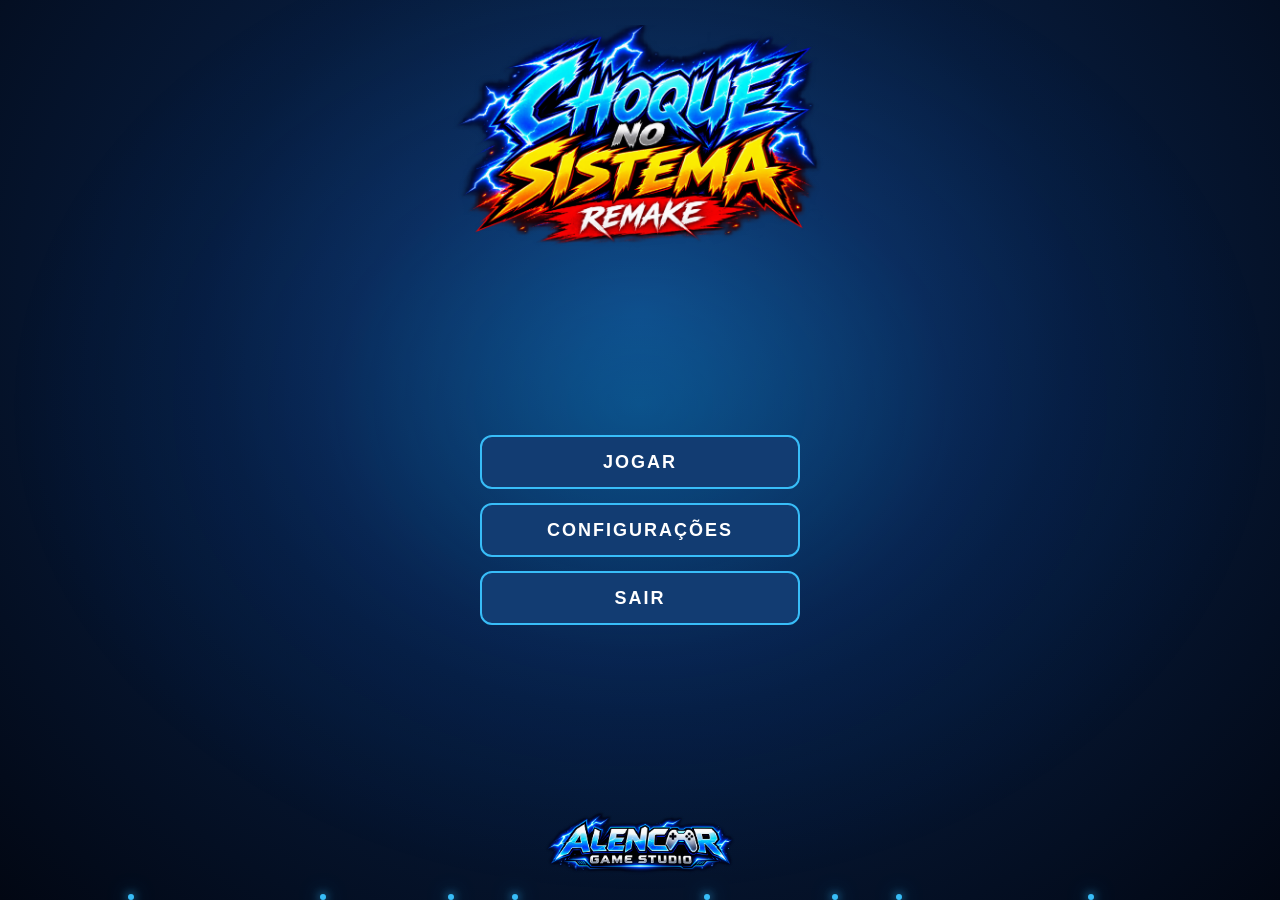
==== app/src/main/assets/assets/index.html @ f7fc01da "teste" ====
<!DOCTYPE html>
<html lang="pt-BR">

<head>
  <meta charset="UTF-8">

  <meta
    name="viewport"
    content="width=device-width, initial-scale=1.0"
  >

  <title>Choque no Sistema REMAKE</title>
  <link rel="stylesheet" href="css/menu.css">
</head>

<body>
    
    <!-- PARTÍCULAS ELÉTRICAS DO MENU -->
    <div class="particulas" aria-hidden="true">
    <span></span>
    <span></span>
    <span></span>
    <span></span>
    <span></span>
    <span></span>
    <span></span>
    <span></span>
    </div>

    
    <!-- PAINEL DE CONFIGURAÇÕES -->
    <section id="painelConfiguracoes" class="painel-configuracoes" hidden>

    <h2>CONFIGURAÇÕES</h2>

    <div class="config-opcao">
        <label for="volumeMusica">Música</label>

        <input
        type="range"
        id="volumeMusica"
        min="0"
        max="100"
        value="70"
        >
    </div>

    <div class="config-opcao">
        <label for="volumeEfeitos">Efeitos sonoros</label>

        <input
        type="range"
        id="volumeEfeitos"
        min="0"
        max="100"
        value="80"
        >
    </div>

    <button id="btnVoltarConfig">
        VOLTAR
    </button>

    </section>

    
    <!-- MÚSICA DE FUNDO DO MENU -->
    <audio
    id="musicaMenu"
    src="audio/musica_menu.mp3"
    loop
    preload="auto"
    ></audio>

    <!-- MENU PRINCIPAL -->
    <main class="menu-principal">

    <!-- LOGO DO JOGO -->
    <header class="menu-topo">
        <img
        src="imagens/logo_remake.png"
        alt="Choque no Sistema REMAKE"
        class="logo-jogo"
        >
    </header>

    <!-- BOTÕES DO MENU -->
    <nav class="menu-botoes">

        <button
        id="btnJogar"
        onclick="window.location.href='teste_mundo1.html'"
        >
        JOGAR
        </button>

        <button id="btnConfiguracoes">
        CONFIGURAÇÕES
        </button>

        <button id="btnSair">
        SAIR
        </button>

    </nav>

    <!-- LOGO DO ESTÚDIO -->
    <footer class="menu-rodape">
        <img
        src="imagens/logo_alencar.png"
        alt="Alencar Game Studio"
        class="logo-studio"
        >
    </footer>

    </main>

    <script src="js/menu.js"></script>

</body>



</html>
---- app/src/main/assets/assets/css/menu.css ----
/* MENU INICIAL - CHOQUE NO SISTEMA REMAKE */

* {
  box-sizing: border-box;
}

html,
body {
  width: 100%;
  min-height: 100%;
  margin: 0;
  padding: 0;
}

body {
  min-height: 100vh;
  min-height: 100dvh;

  background:
    radial-gradient(
      ellipse at 50% 35%,
      #123e75 0%,
      #071b3b 48%,
      #020713 100%
    );

  color: white;
  font-family: Arial, sans-serif;

  display: flex;
  flex-direction: column;
  justify-content: center;
  align-items: center;

  overflow-x: hidden;
}

/* ESTRUTURA DO MENU PRINCIPAL */

.menu-principal {
  width: 100%;
  min-height: 100vh;
  min-height: 100dvh;

  display: flex;
  flex-direction: column;
  align-items: center;
  justify-content: space-between;

  padding: 25px 20px;
  gap: 25px;
}

/* LOGO SUPERIOR */

.menu-topo {
  width: 100%;
  display: flex;
  justify-content: center;
}


/* LOGO SUPERIOR RESPONSIVA */

.logo-jogo {
    display: block;

    width: min(65vw, 480px);
    max-width: 100%;

    max-height: 25dvh;
    height: auto;

    object-fit: contain;
}


/* BOTÕES CENTRALIZADOS */

.menu-botoes {
  width: min(100%, 320px);

  display: flex;
  flex-direction: column;
  align-items: stretch;
  gap: 14px;

  margin: auto 0;
}

.menu-botoes button {
  width: 100%;
  min-height: 54px;

  background: #123c72;
  color: white;

  border: 2px solid #38bdf8;
  border-radius: 12px;

  font-size: 18px;
  font-weight: bold;
  letter-spacing: 2px;

  cursor: pointer;
  transition: 0.2s;
}

.menu-botoes button:hover {
  background: #1674bc;
  box-shadow: 0 0 20px #38bdf8;
  transform: scale(1.04);
}

.menu-botoes button:active {
  transform: scale(0.97);
}

/* LOGO INFERIOR */

.menu-rodape {
  width: 100%;
  display: flex;
  justify-content: center;
}


/* LOGO INFERIOR RESPONSIVA */

.logo-studio {
    display: block;

    width: min(35vw, 190px);
    max-width: 100%;

    max-height: 13dvh;
    height: auto;

    object-fit: contain;
}


/* AJUSTES PARA TELAS BAIXAS */

@media (max-height: 500px) {
  
/* ESTRUTURA RESPONSIVA DO MENU */

.menu-principal {
    width: 100%;

    height: 100vh;
    height: 100dvh;
    min-height: 0;

    display: flex;
    flex-direction: column;
    align-items: center;
    justify-content: space-between;

    padding:
        clamp(6px, 2dvh, 25px)
        clamp(10px, 2vw, 20px);

    gap: clamp(4px, 1dvh, 16px);

    overflow: hidden;
}


  .logo-jogo {
    max-height: 22vh;
  }

  
/* BOTÕES CENTRAIS RESPONSIVOS */

.menu-botoes {
    width: min(42vw, 320px);
    max-width: 100%;

    display: flex;
    flex-direction: column;
    align-items: stretch;

    gap: clamp(5px, 1.5dvh, 14px);

    margin: auto 0;
}


  
.menu-botoes button {
    width: 100%;

    min-height: 0;
    height: clamp(30px, 8dvh, 54px);

    background: #123c72;
    color: white;

    border: 2px solid #38bdf8;
    border-radius: 12px;

    font-size: clamp(12px, 2.5dvh, 18px);
    font-weight: bold;
    letter-spacing: 2px;

    cursor: pointer;
    transition: 0.2s;

    touch-action: manipulation;
}


  .logo-studio {
    max-height: 12vh;
  }
}

/* EFEITO ELÉTRICO ANIMADO DO MENU */

body {
  position: relative;
  isolation: isolate;
}

/* ILUMINAÇÃO ELÉTRICA */

body::before {
  content: "";
  position: fixed;
  inset: 0;

  background:
    radial-gradient(
      ellipse at 50% 45%,
      rgba(0, 174, 255, 0.24) 0%,
      rgba(0, 102, 255, 0.08) 35%,
      transparent 70%
    );

  pointer-events: none;
  z-index: -1;

  animation: pulsarEnergia 4s ease-in-out infinite;
}

/* ANIMAÇÃO DO BRILHO */

@keyframes pulsarEnergia {
  0%, 100% {
    opacity: 0.35;
    transform: scale(0.95);
  }

  50% {
    opacity: 1;
    transform: scale(1.08);
  }
}

/* RESPEITAR PREFERÊNCIA DE MOVIMENTO REDUZIDO */

@media (prefers-reduced-motion: reduce) {
  body::before {
    animation: none;
    opacity: 0.65;
  }
}

/* PARTÍCULAS ELÉTRICAS */


.particulas {
  position: fixed;
  inset: 0;
  overflow: hidden;
  pointer-events: none;
  z-index: 0;
}

/* Manter os elementos do menu acima das partículas */
.menu-principal {
  position: relative;
  z-index: 1;
}

.particulas span {
  position: absolute;
  bottom: 0;

  width: 6px;
  height: 6px;

  background: #38bdf8;
  border-radius: 50%;

  box-shadow:
    0 0 10px #38bdf8,
    0 0 20px #0284c7;

  animation: subirParticula 4s linear infinite;
}

.particulas span:nth-child(1) {
  left: 10%;
  animation-delay: 0s;
}

.particulas span:nth-child(2) {
  left: 25%;
  animation-delay: -2s;
}

.particulas span:nth-child(3) {
  left: 40%;
  animation-delay: -4s;
}

.particulas span:nth-child(4) {
  left: 55%;
  animation-delay: -1s;
}

.particulas span:nth-child(5) {
  left: 70%;
  animation-delay: -5s;
}

.particulas span:nth-child(6) {
  left: 85%;
  animation-delay: -3s;
}

.particulas span:nth-child(7) {
  left: 35%;
  animation-delay: -6s;
}

.particulas span:nth-child(8) {
  left: 65%;
  animation-delay: -7s;
}


@keyframes subirParticula {
  0% {
    transform: translateY(0);
    opacity: 0;
  }

  15% {
    opacity: 1;
  }

  85% {
    opacity: 1;
  }

  100% {
    transform: translateY(-120vh);
    opacity: 0;
  }
}


@media (prefers-reduced-motion: reduce) {
  .particulas span {
    animation: none;
    opacity: 0.3;
  }
}

/* =====================================
   PAINEL DE CONFIGURAÇÕES
===================================== */

.painel-configuracoes {
  position: fixed;
  inset: 0;
  z-index: 10;

  display: flex;
  flex-direction: column;
  justify-content: center;
  align-items: center;

  gap: 25px;
  padding: 20px;

  background: rgba(2, 10, 30, 0.96);
  backdrop-filter: blur(10px);
}

/* Manter o painel escondido quando necessário */
.painel-configuracoes[hidden] {
  display: none;
}

/* TÍTULO */

.painel-configuracoes h2 {
  color: #7dd3fc;
  font-size: clamp(22px, 4vw, 36px);
  letter-spacing: 3px;
  text-align: center;

  text-shadow: 0 0 20px #0284c7;
}

/* OPÇÕES DE VOLUME */

.config-opcao {
  width: min(100%, 350px);

  display: flex;
  flex-direction: column;
  gap: 12px;
}

.config-opcao label {
  font-size: 17px;
  font-weight: bold;
  color: white;
}

/* BARRAS DE VOLUME */

.config-opcao input[type="range"] {
  width: 100%;
  height: 8px;

  accent-color: #38bdf8;
  cursor: pointer;
}

/* BOTÃO VOLTAR */

#btnVoltarConfig {
  width: min(100%, 250px);
  min-height: 50px;

  background: #123c72;
  color: white;

  border: 2px solid #38bdf8;
  border-radius: 12px;

  font-size: 17px;
  font-weight: bold;
  letter-spacing: 2px;

  cursor: pointer;
}

#btnVoltarConfig:hover {
  background: #1674bc;
  box-shadow: 0 0 20px #38bdf8;
}

/* ADAPTAÇÃO PARA CELULARES */

@media (max-height: 500px) {
  .painel-configuracoes {
    gap: 12px;
    padding: 10px;
    overflow-y: auto;
  }

  .painel-configuracoes h2 {
    margin: 5px 0;
  }

  .config-opcao {
    gap: 5px;
  }

  #btnVoltarConfig {
    min-height: 38px;
    font-size: 13px;
  }
}

/* ==========================================
   MENU RESPONSIVO — CHOQUE NO SISTEMA REMAKE
   ========================================== */

/* Evitar margens e rolagem */
html,
body {
    margin: 0;
    padding: 0;
    width: 100%;
    min-height: 100%;
    overflow: hidden;
}

/* Adaptar imagens à largura disponível */
img {
    max-width: 100%;
    height: auto;
}

/* Melhorar interação em dispositivos touch */
button {
    touch-action: manipulation;
    -webkit-tap-highlight-color: transparent;
}

/* AJUSTES FINAIS PARA TELAS HORIZONTAIS */

@media (orientation: landscape) and (max-height: 500px) {

    .menu-topo,
    .menu-rodape {
        flex-shrink: 1;
        min-height: 0;
    }

    .logo-jogo {
        max-height: 20dvh;
    }

    .logo-studio {
        max-height: 10dvh;
    }

    .menu-botoes {
        flex-shrink: 0;
        gap: 5px;
    }

    .menu-botoes button {
        height: clamp(28px, 7dvh, 38px);
        min-height: 0;
    }
}
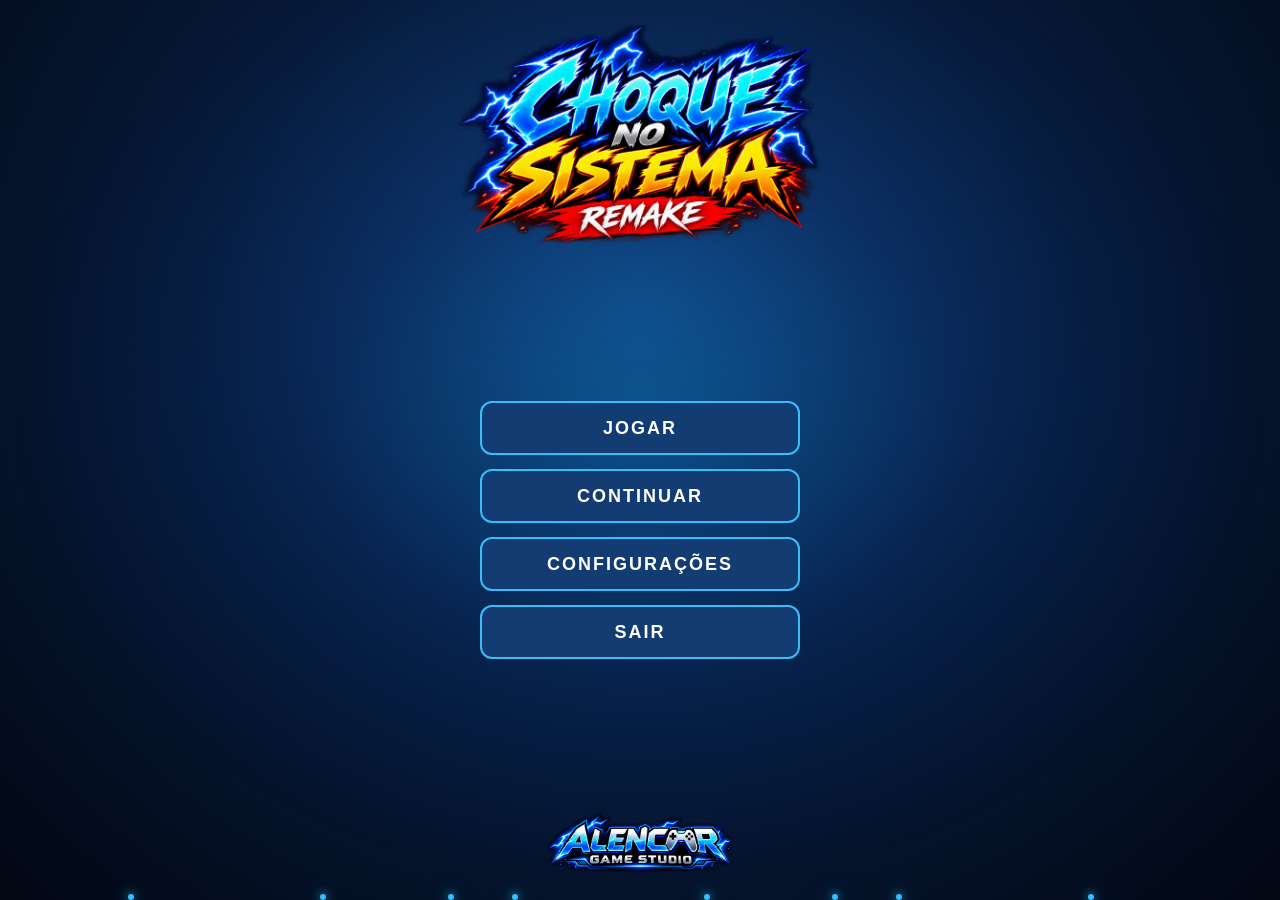
==== commit d42de4f5: "Add files via upload" ====
--- a/app/src/main/assets/assets/index.html
+++ b/app/src/main/assets/assets/index.html
@@ -1,125 +1,153 @@
-
-<!DOCTYPE html>
-<html lang="pt-BR">
-
-<head>
-  <meta charset="UTF-8">
-
-  <meta
-    name="viewport"
-    content="width=device-width, initial-scale=1.0"
-  >
-
-  <title>Choque no Sistema REMAKE</title>
-  <link rel="stylesheet" href="css/menu.css">
-</head>
-
-<body>
-    
-    <!-- PARTÍCULAS ELÉTRICAS DO MENU -->
-    <div class="particulas" aria-hidden="true">
-    <span></span>
-    <span></span>
-    <span></span>
-    <span></span>
-    <span></span>
-    <span></span>
-    <span></span>
-    <span></span>
-    </div>
-
-    
-    <!-- PAINEL DE CONFIGURAÇÕES -->
-    <section id="painelConfiguracoes" class="painel-configuracoes" hidden>
-
-    <h2>CONFIGURAÇÕES</h2>
-
-    <div class="config-opcao">
-        <label for="volumeMusica">Música</label>
-
-        <input
-        type="range"
-        id="volumeMusica"
-        min="0"
-        max="100"
-        value="70"
-        >
-    </div>
-
-    <div class="config-opcao">
-        <label for="volumeEfeitos">Efeitos sonoros</label>
-
-        <input
-        type="range"
-        id="volumeEfeitos"
-        min="0"
-        max="100"
-        value="80"
-        >
-    </div>
-
-    <button id="btnVoltarConfig">
-        VOLTAR
-    </button>
-
-    </section>
-
-    
-    <!-- MÚSICA DE FUNDO DO MENU -->
-    <audio
-    id="musicaMenu"
-    src="audio/musica_menu.mp3"
-    loop
-    preload="auto"
-    ></audio>
-
-    <!-- MENU PRINCIPAL -->
-    <main class="menu-principal">
-
-    <!-- LOGO DO JOGO -->
-    <header class="menu-topo">
-        <img
-        src="imagens/logo_remake.png"
-        alt="Choque no Sistema REMAKE"
-        class="logo-jogo"
-        >
-    </header>
-
-    <!-- BOTÕES DO MENU -->
-    <nav class="menu-botoes">
-
-        <button
-        id="btnJogar"
-        onclick="window.location.href='teste_mundo1.html'"
-        >
-        JOGAR
-        </button>
-
-        <button id="btnConfiguracoes">
-        CONFIGURAÇÕES
-        </button>
-
-        <button id="btnSair">
-        SAIR
-        </button>
-
-    </nav>
-
-    <!-- LOGO DO ESTÚDIO -->
-    <footer class="menu-rodape">
-        <img
-        src="imagens/logo_alencar.png"
-        alt="Alencar Game Studio"
-        class="logo-studio"
-        >
-    </footer>
-
-    </main>
-
-    <script src="js/menu.js"></script>
-
-</body>
-
-
-
-</html>
+
+<!DOCTYPE html>
+<html lang="pt-BR">
+
+<head>
+  <meta charset="UTF-8">
+
+  <meta
+    name="viewport"
+    content="width=device-width, initial-scale=1.0"
+  >
+
+  <title>Choque no Sistema REMAKE</title>
+  <link rel="stylesheet" href="css/menu.css">
+</head>
+
+<body>
+    
+    <!-- PARTÍCULAS ELÉTRICAS DO MENU -->
+    <div class="particulas" aria-hidden="true">
+    <span></span>
+    <span></span>
+    <span></span>
+    <span></span>
+    <span></span>
+    <span></span>
+    <span></span>
+    <span></span>
+    </div>
+
+    
+    <!-- PAINEL DE CONFIGURAÇÕES -->
+    <section id="painelConfiguracoes" class="painel-configuracoes" hidden>
+
+    <h2>CONFIGURAÇÕES</h2>
+
+    <div class="config-opcao">
+        <label for="volumeMusica">Música</label>
+
+        <input
+        type="range"
+        id="volumeMusica"
+        min="0"
+        max="100"
+        value="70"
+        >
+    </div>
+
+    <div class="config-opcao">
+        <label for="volumeEfeitos">Efeitos sonoros</label>
+
+        <input
+        type="range"
+        id="volumeEfeitos"
+        min="0"
+        max="100"
+        value="80"
+        >
+    </div>
+
+    <button id="btnVoltarConfig">
+        VOLTAR
+    </button>
+
+    </section>
+
+    
+    <!-- MÚSICA DE FUNDO DO MENU -->
+    <audio
+    id="musicaMenu"
+    src="audio/musica_menu.mp3"
+    loop
+    preload="auto"
+    ></audio>
+
+    <!-- MENU PRINCIPAL -->
+    <main class="menu-principal">
+
+    <!-- LOGO DO JOGO -->
+    <header class="menu-topo">
+        <img
+        src="imagens/logo_remake.png"
+        alt="Choque no Sistema REMAKE"
+        class="logo-jogo"
+        >
+    </header>
+
+    <!-- BOTÕES DO MENU -->
+    <nav class="menu-botoes">
+
+        <button
+        id="btnJogar"
+        onclick="window.location.href='teste_mundo1.html'"
+        >
+        JOGAR
+        </button>
+
+        
+        <!-- CONTINUAR PARTIDA SALVA -->
+        <button
+        id="btnContinuar"
+        disabled
+        >
+        CONTINUAR
+        </button>
+
+
+        <button id="btnConfiguracoes">
+        CONFIGURAÇÕES
+        </button>
+
+        <button id="btnSair" onclick="sairDoJogo()">
+        SAIR
+        </button>
+
+    </nav>
+
+    <!-- LOGO DO ESTÚDIO -->
+    <footer class="menu-rodape">
+        <img
+        src="imagens/logo_alencar.png"
+        alt="Alencar Game Studio"
+        class="logo-studio"
+        >
+    </footer>
+
+    </main>
+
+    
+    <script src="js/salvamento.js"></script>
+    <script src="js/menu.js"></script>
+
+    
+    <script>
+        function sairDoJogo() {
+            if (
+                window.Android &&
+                typeof window.Android.sairDoJogo === "function"
+            ) {
+                window.Android.sairDoJogo();
+            } else {
+                console.log("Função disponível no APK Android.");
+            }
+        }
+    </script>
+
+
+
+</body>
+
+
+
+</html>
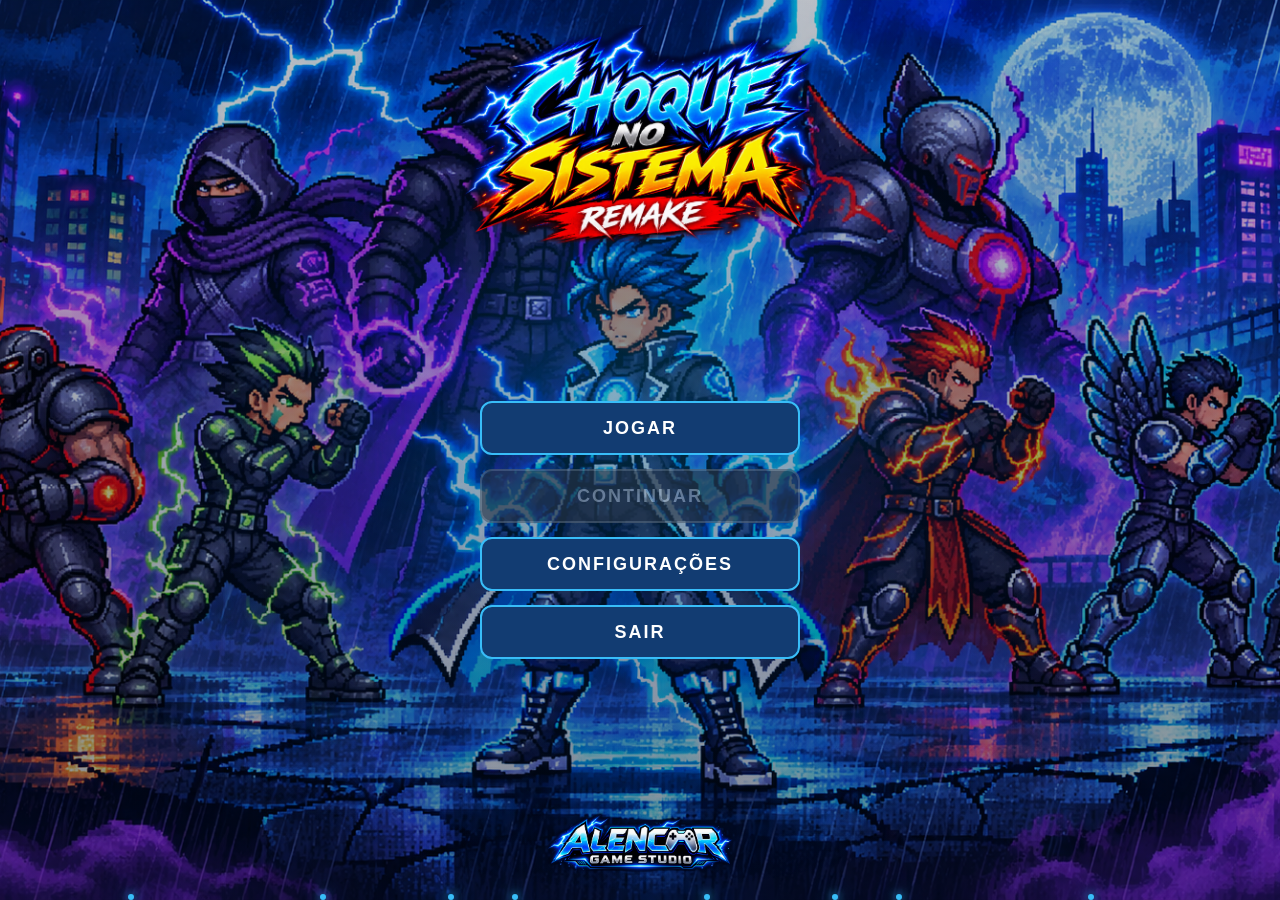
==== commit a9e29791: "VERSAO 3(1.0.2" ====
--- a/app/src/main/assets/assets/index.html
+++ b/app/src/main/assets/assets/index.html
@@ -1,153 +1,212 @@
-
-<!DOCTYPE html>
-<html lang="pt-BR">
-
-<head>
-  <meta charset="UTF-8">
-
-  <meta
-    name="viewport"
-    content="width=device-width, initial-scale=1.0"
-  >
-
-  <title>Choque no Sistema REMAKE</title>
-  <link rel="stylesheet" href="css/menu.css">
-</head>
-
-<body>
-    
-    <!-- PARTÍCULAS ELÉTRICAS DO MENU -->
-    <div class="particulas" aria-hidden="true">
-    <span></span>
-    <span></span>
-    <span></span>
-    <span></span>
-    <span></span>
-    <span></span>
-    <span></span>
-    <span></span>
-    </div>
-
-    
-    <!-- PAINEL DE CONFIGURAÇÕES -->
-    <section id="painelConfiguracoes" class="painel-configuracoes" hidden>
-
-    <h2>CONFIGURAÇÕES</h2>
-
-    <div class="config-opcao">
-        <label for="volumeMusica">Música</label>
-
-        <input
-        type="range"
-        id="volumeMusica"
-        min="0"
-        max="100"
-        value="70"
-        >
-    </div>
-
-    <div class="config-opcao">
-        <label for="volumeEfeitos">Efeitos sonoros</label>
-
-        <input
-        type="range"
-        id="volumeEfeitos"
-        min="0"
-        max="100"
-        value="80"
-        >
-    </div>
-
-    <button id="btnVoltarConfig">
-        VOLTAR
-    </button>
-
-    </section>
-
-    
-    <!-- MÚSICA DE FUNDO DO MENU -->
-    <audio
-    id="musicaMenu"
-    src="audio/musica_menu.mp3"
-    loop
-    preload="auto"
-    ></audio>
-
-    <!-- MENU PRINCIPAL -->
-    <main class="menu-principal">
-
-    <!-- LOGO DO JOGO -->
-    <header class="menu-topo">
-        <img
-        src="imagens/logo_remake.png"
-        alt="Choque no Sistema REMAKE"
-        class="logo-jogo"
-        >
-    </header>
-
-    <!-- BOTÕES DO MENU -->
-    <nav class="menu-botoes">
-
-        <button
-        id="btnJogar"
-        onclick="window.location.href='teste_mundo1.html'"
-        >
-        JOGAR
-        </button>
-
-        
-        <!-- CONTINUAR PARTIDA SALVA -->
-        <button
-        id="btnContinuar"
-        disabled
-        >
-        CONTINUAR
-        </button>
-
-
-        <button id="btnConfiguracoes">
-        CONFIGURAÇÕES
-        </button>
-
-        <button id="btnSair" onclick="sairDoJogo()">
-        SAIR
-        </button>
-
-    </nav>
-
-    <!-- LOGO DO ESTÚDIO -->
-    <footer class="menu-rodape">
-        <img
-        src="imagens/logo_alencar.png"
-        alt="Alencar Game Studio"
-        class="logo-studio"
-        >
-    </footer>
-
-    </main>
-
-    
-    <script src="js/salvamento.js"></script>
-    <script src="js/menu.js"></script>
-
-    
-    <script>
-        function sairDoJogo() {
-            if (
-                window.Android &&
-                typeof window.Android.sairDoJogo === "function"
-            ) {
-                window.Android.sairDoJogo();
-            } else {
-                console.log("Função disponível no APK Android.");
-            }
-        }
-    </script>
-
-
-
-</body>
-
-
-
-</html>
+
+<!DOCTYPE html>
+<html lang="pt-BR">
+
+<head>
+  <meta charset="UTF-8">
+
+  <meta
+    name="viewport"
+    content="width=device-width, initial-scale=1.0"
+  >
+
+  <title>Choque no Sistema REMAKE</title>
+  <link rel="stylesheet" href="css/menu.css">
+</head>
+
+<body>
+    
+    <!-- PARTÍCULAS ELÉTRICAS DO MENU -->
+    <div class="particulas" aria-hidden="true">
+    <span></span>
+    <span></span>
+    <span></span>
+    <span></span>
+    <span></span>
+    <span></span>
+    <span></span>
+    <span></span>
+    </div>
+
+    
+    <!-- PAINEL DE CONFIGURAÇÕES -->
+    <section id="painelConfiguracoes" class="painel-configuracoes" hidden>
+
+    <h2>CONFIGURAÇÕES</h2>
+
+    <div class="config-opcao">
+        <label for="volumeMusica">Música</label>
+
+        <input
+        type="range"
+        id="volumeMusica"
+        min="0"
+        max="100"
+        value="70"
+        >
+    </div>
+
+    <div class="config-opcao">
+        <label for="volumeEfeitos">Efeitos sonoros</label>
+
+        <input
+        type="range"
+        id="volumeEfeitos"
+        min="0"
+        max="100"
+        value="80"
+        >
+    </div>
+
+    <button id="btnVoltarConfig">
+        VOLTAR
+    </button>
+
+    </section>
+
+    
+    <!-- MÚSICA DE FUNDO DO MENU -->
+    <audio
+    id="musicaMenu"
+    src="audio/musica_menu.mp3"
+    loop
+    preload="auto"
+    ></audio>
+
+    <!-- MENU PRINCIPAL -->
+    <main class="menu-principal">
+
+    <!-- LOGO DO JOGO -->
+    <header class="menu-topo">
+        <img
+        src="imagens/logo_remake.png"
+        alt="Choque no Sistema REMAKE"
+        class="logo-jogo"
+        >
+    </header>
+
+    <!-- BOTÕES DO MENU -->
+    <nav class="menu-botoes">
+
+        <button
+        id="btnJogar"
+        onclick="window.location.href='teste_mundo1.html'"
+        >
+        JOGAR
+        </button>
+
+        
+        <!-- CONTINUAR PARTIDA SALVA -->
+        <button
+        id="btnContinuar"
+        disabled
+        >
+        CONTINUAR
+        </button>
+
+
+        <button id="btnConfiguracoes">
+        CONFIGURAÇÕES
+        </button>
+
+        <button id="btnSair" onclick="sairDoJogo()">
+        SAIR
+        </button>
+
+    </nav>
+
+    <!-- LOGO DO ESTÚDIO -->
+    <footer class="menu-rodape">
+        <img
+        src="imagens/logo_alencar.png"
+        alt="Alencar Game Studio"
+        class="logo-studio"
+        >
+    </footer>
+
+    </main>
+
+    
+    
+    <!-- JANELA DE CONFIRMAÇÃO DE SAÍDA -->
+    <div id="janelaSair" class="janela-sair" hidden>
+        <div class="caixa-sair">
+            <h2>⚡ SAIR DO JOGO?</h2>
+
+            <p>Deseja realmente sair do
+            Choque no Sistema REMAKE?</p>
+
+            <div class="botoes-sair">
+                <button type="button"
+                    onclick="confirmarSaida()">
+                    SIM, SAIR
+                </button>
+
+                <button type="button"
+                    onclick="cancelarSaida()">
+                    NÃO
+                </button>
+            </div>
+        </div>
+    </div>
+
+
+    <script src="js/salvamento.js"></script>
+    <script src="js/menu.js"></script>
+
+    
+    <script>       
+        
+        /* =====================================
+        CHOQUE NO SISTEMA REMAKE
+        CONFIRMAÇÃO DE SAÍDA
+        ===================================== */
+
+        // Abrir janela de confirmação
+        function sairDoJogo() {
+            const janela = document.getElementById("janelaSair");
+
+            if (janela) {
+                janela.hidden = false;
+            }
+        }
+
+        // Cancelar saída e continuar jogando
+        function cancelarSaida() {
+            const janela = document.getElementById("janelaSair");
+
+            if (janela) {
+                janela.hidden = true;
+            }
+        }
+
+        // Confirmar e fechar o aplicativo
+        function confirmarSaida() {
+
+            // Parar a música do menu
+            const musica = document.getElementById("musicaMenu");
+
+            if (musica) {
+                musica.pause();
+                musica.currentTime = 0;
+            }
+
+            // Fechar o aplicativo Android
+            if (
+                window.Android &&
+                typeof window.Android.sairDoJogo === "function"
+            ) {
+                window.Android.sairDoJogo();
+            } else {
+                alert("Encerramento disponível apenas no APK Android.");
+            }
+        }
+
+
+    </script>
+
+</body>
+
+
+
+</html>
--- a/app/src/main/assets/assets/css/menu.css
+++ b/app/src/main/assets/assets/css/menu.css
@@ -16,14 +16,15 @@
 body {
   min-height: 100vh;
   min-height: 100dvh;
-
+  
   background:
-    radial-gradient(
-      ellipse at 50% 35%,
-      #123e75 0%,
-      #071b3b 48%,
-      #020713 100%
-    );
+    linear-gradient(
+      rgba(0, 8, 25, 0.25),
+      rgba(0, 8, 25, 0.45)
+    ),
+    url("../imagens/background_menu.png")
+    center center / cover no-repeat;
+
 
   color: white;
   font-family: Arial, sans-serif;
@@ -537,3 +538,107 @@
         min-height: 0;
     }
 }
+
+/* BOTÃO CONTINUAR SEM SALVAMENTO */
+
+#btnContinuar:disabled {
+  background: #263447;
+  border-color: #526174;
+  color: #94a3b8;
+  opacity: 0.65;
+  cursor: not-allowed;
+  box-shadow: none;
+  transform: none;
+}
+
+
+/* =====================================
+   CHOQUE NO SISTEMA REMAKE
+   JANELA DE CONFIRMAÇÃO DE SAÍDA
+===================================== */
+
+.janela-sair[hidden] {
+    display: none !important;
+}
+
+.janela-sair {
+    position: fixed;
+    inset: 0;
+    width: 100%;
+    height: 100%;
+    background: rgba(0, 0, 0, 0.85);
+    display: flex;
+    justify-content: center;
+    align-items: center;
+    z-index: 99999;
+    padding: 20px;
+    box-sizing: border-box;
+}
+
+.caixa-sair {
+    width: 100%;
+    max-width: 420px;
+    padding: 30px 20px;
+    box-sizing: border-box;
+    background: linear-gradient(
+        145deg,
+        #07152e,
+        #102b59
+    );
+    border: 2px solid #ffdf00;
+    border-radius: 18px;
+    box-shadow:
+        0 0 15px #ffdf00,
+        0 0 35px rgba(0, 170, 255, 0.5);
+    text-align: center;
+    animation: surgirJanela 0.25s ease-out;
+}
+
+.caixa-sair h2 {
+    color: #ffdf00;
+    font-size: 24px;
+    margin-bottom: 18px;
+    text-shadow: 0 0 12px #ffdf00;
+}
+
+.caixa-sair p {
+    color: white;
+    font-size: 17px;
+    margin-bottom: 25px;
+}
+
+.botoes-sair {
+    display: flex;
+    justify-content: center;
+    gap: 15px;
+}
+
+.botoes-sair button {
+    flex: 1;
+    padding: 13px 10px;
+    border: 2px solid #ffdf00;
+    border-radius: 10px;
+    background: #102b59;
+    color: white;
+    font-size: 15px;
+    font-weight: bold;
+    cursor: pointer;
+    touch-action: manipulation;
+}
+
+.botoes-sair button:active {
+    background: #ffdf00;
+    color: #07152e;
+}
+
+@keyframes surgirJanela {
+    from {
+        opacity: 0;
+        transform: scale(0.8);
+    }
+
+    to {
+        opacity: 1;
+        transform: scale(1);
+    }
+}
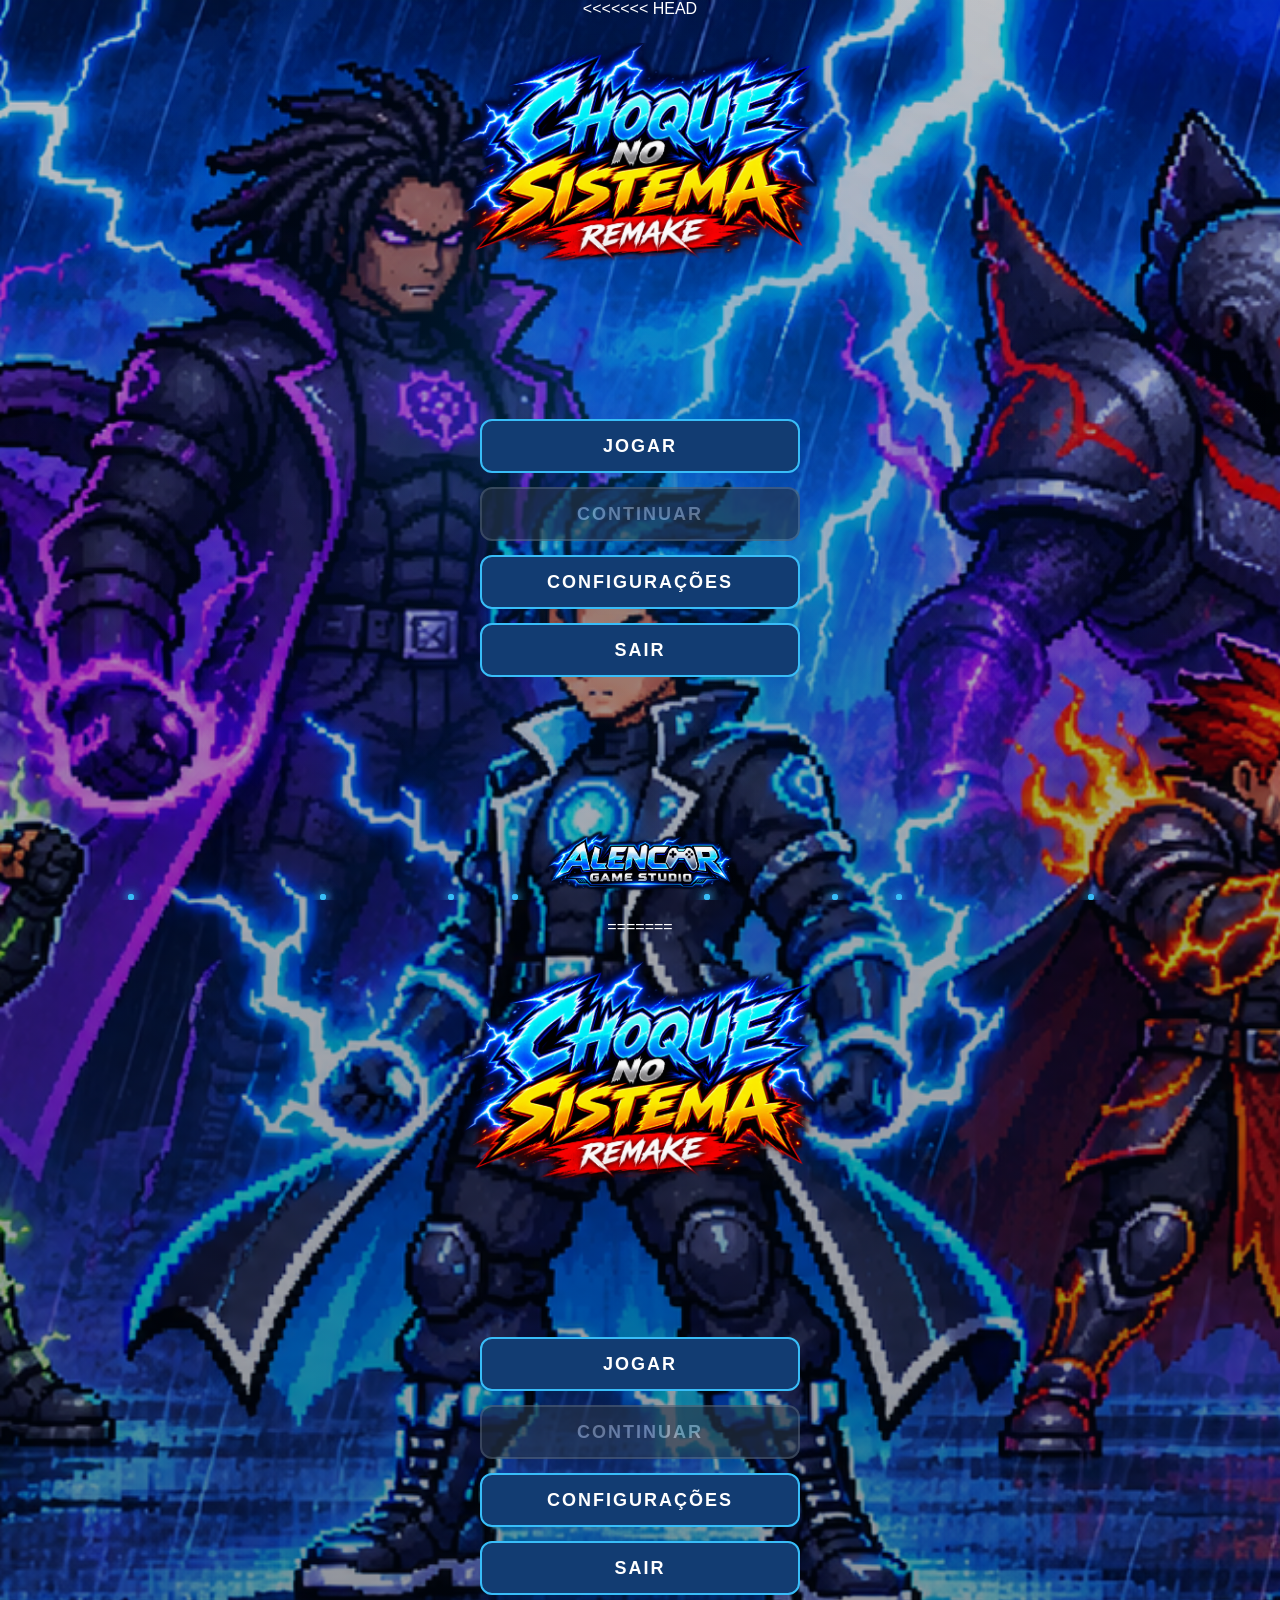
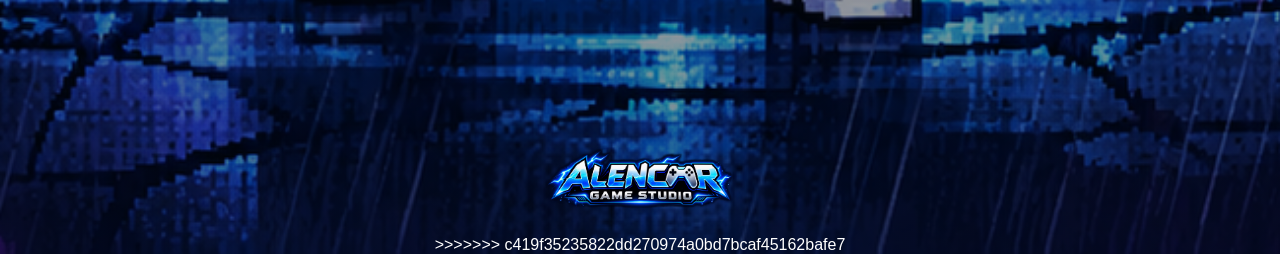
==== commit c429feb3: "RESSSD" ====
--- a/app/src/main/assets/assets/index.html
+++ b/app/src/main/assets/assets/index.html
@@ -1,3 +1,4 @@
+<<<<<<< HEAD
 
 <!DOCTYPE html>
 <html lang="pt-BR">
@@ -210,3 +211,217 @@
 
 
 </html>
+=======
+
+<!DOCTYPE html>
+<html lang="pt-BR">
+
+<head>
+  <meta charset="UTF-8">
+
+  <meta
+    name="viewport"
+    content="width=device-width, initial-scale=1.0"
+  >
+
+  <title>Choque no Sistema REMAKE</title>
+  <link rel="stylesheet" href="css/menu.css">
+</head>
+
+<body>
+    
+    <!-- PARTÍCULAS ELÉTRICAS DO MENU -->
+    <div class="particulas" aria-hidden="true">
+    <span></span>
+    <span></span>
+    <span></span>
+    <span></span>
+    <span></span>
+    <span></span>
+    <span></span>
+    <span></span>
+    </div>
+
+    
+    <!-- PAINEL DE CONFIGURAÇÕES -->
+    <section id="painelConfiguracoes" class="painel-configuracoes" hidden>
+
+    <h2>CONFIGURAÇÕES</h2>
+
+    <div class="config-opcao">
+        <label for="volumeMusica">Música</label>
+
+        <input
+        type="range"
+        id="volumeMusica"
+        min="0"
+        max="100"
+        value="70"
+        >
+    </div>
+
+    <div class="config-opcao">
+        <label for="volumeEfeitos">Efeitos sonoros</label>
+
+        <input
+        type="range"
+        id="volumeEfeitos"
+        min="0"
+        max="100"
+        value="80"
+        >
+    </div>
+
+    <button id="btnVoltarConfig">
+        VOLTAR
+    </button>
+
+    </section>
+
+    
+    <!-- MÚSICA DE FUNDO DO MENU -->
+    <audio
+    id="musicaMenu"
+    src="audio/musica_menu.mp3"
+    loop
+    preload="auto"
+    ></audio>
+
+    <!-- MENU PRINCIPAL -->
+    <main class="menu-principal">
+
+    <!-- LOGO DO JOGO -->
+    <header class="menu-topo">
+        <img
+        src="imagens/logo_remake.png"
+        alt="Choque no Sistema REMAKE"
+        class="logo-jogo"
+        >
+    </header>
+
+    <!-- BOTÕES DO MENU -->
+    <nav class="menu-botoes">
+
+        <button
+        id="btnJogar"
+        onclick="window.location.href='teste_mundo1.html'"
+        >
+        JOGAR
+        </button>
+
+        
+        <!-- CONTINUAR PARTIDA SALVA -->
+        <button
+        id="btnContinuar"
+        disabled
+        >
+        CONTINUAR
+        </button>
+
+
+        <button id="btnConfiguracoes">
+        CONFIGURAÇÕES
+        </button>
+
+        <button id="btnSair" onclick="sairDoJogo()">
+        SAIR
+        </button>
+
+    </nav>
+
+    <!-- LOGO DO ESTÚDIO -->
+    <footer class="menu-rodape">
+        <img
+        src="imagens/logo_alencar.png"
+        alt="Alencar Game Studio"
+        class="logo-studio"
+        >
+    </footer>
+
+    </main>
+
+    
+    
+    <!-- JANELA DE CONFIRMAÇÃO DE SAÍDA -->
+    <div id="janelaSair" class="janela-sair" hidden>
+        <div class="caixa-sair">
+            <h2>⚡ SAIR DO JOGO?</h2>
+
+            <p>Deseja realmente sair do
+            Choque no Sistema REMAKE?</p>
+
+            <div class="botoes-sair">
+                <button type="button"
+                    onclick="confirmarSaida()">
+                    SIM, SAIR
+                </button>
+
+                <button type="button"
+                    onclick="cancelarSaida()">
+                    NÃO
+                </button>
+            </div>
+        </div>
+    </div>
+
+
+    <script src="js/salvamento.js"></script>
+    <script src="js/menu.js"></script>
+
+    
+    <script>       
+        
+        /* =====================================
+        CHOQUE NO SISTEMA REMAKE
+        CONFIRMAÇÃO DE SAÍDA
+        ===================================== */
+
+        // Abrir janela de confirmação
+        function sairDoJogo() {
+            const janela = document.getElementById("janelaSair");
+
+            if (janela) {
+                janela.hidden = false;
+            }
+        }
+
+        // Cancelar saída e continuar jogando
+        function cancelarSaida() {
+            const janela = document.getElementById("janelaSair");
+
+            if (janela) {
+                janela.hidden = true;
+            }
+        }
+
+        // Confirmar e fechar o aplicativo
+        function confirmarSaida() {
+
+            // Parar a música do menu
+            const musica = document.getElementById("musicaMenu");
+
+            if (musica) {
+                musica.pause();
+                musica.currentTime = 0;
+            }
+
+            // Fechar o aplicativo Android
+            if (
+                window.Android &&
+                typeof window.Android.sairDoJogo === "function"
+            ) {
+                window.Android.sairDoJogo();
+            } else {
+                alert("Encerramento disponível apenas no APK Android.");
+            }
+        }
+
+
+    </script>
+
+</body>
+
+
+
+</html>
+>>>>>>> c419f35235822dd270974a0bd7bcaf45162bafe7
--- a/app/src/main/assets/assets/css/menu.css
+++ b/app/src/main/assets/assets/css/menu.css
@@ -1,3 +1,4 @@
+
 
 /* MENU INICIAL - CHOQUE NO SISTEMA REMAKE */
 
@@ -642,3 +643,647 @@
         transform: scale(1);
     }
 }
+
+/* MENU INICIAL - CHOQUE NO SISTEMA REMAKE */
+
+* {
+  box-sizing: border-box;
+}
+
+html,
+body {
+  width: 100%;
+  min-height: 100%;
+  margin: 0;
+  padding: 0;
+}
+
+body {
+  min-height: 100vh;
+  min-height: 100dvh;
+  
+  background:
+    linear-gradient(
+      rgba(0, 8, 25, 0.25),
+      rgba(0, 8, 25, 0.45)
+    ),
+    url("../imagens/background_menu.png")
+    center center / cover no-repeat;
+
+
+  color: white;
+  font-family: Arial, sans-serif;
+
+  display: flex;
+  flex-direction: column;
+  justify-content: center;
+  align-items: center;
+
+  overflow-x: hidden;
+}
+
+/* ESTRUTURA DO MENU PRINCIPAL */
+
+.menu-principal {
+  width: 100%;
+  min-height: 100vh;
+  min-height: 100dvh;
+
+  display: flex;
+  flex-direction: column;
+  align-items: center;
+  justify-content: space-between;
+
+  padding: 25px 20px;
+  gap: 25px;
+}
+
+/* LOGO SUPERIOR */
+
+.menu-topo {
+  width: 100%;
+  display: flex;
+  justify-content: center;
+}
+
+
+/* LOGO SUPERIOR RESPONSIVA */
+
+.logo-jogo {
+    display: block;
+
+    width: min(65vw, 480px);
+    max-width: 100%;
+
+    max-height: 25dvh;
+    height: auto;
+
+    object-fit: contain;
+}
+
+
+/* BOTÕES CENTRALIZADOS */
+
+.menu-botoes {
+  width: min(100%, 320px);
+
+  display: flex;
+  flex-direction: column;
+  align-items: stretch;
+  gap: 14px;
+
+  margin: auto 0;
+}
+
+.menu-botoes button {
+  width: 100%;
+  min-height: 54px;
+
+  background: #123c72;
+  color: white;
+
+  border: 2px solid #38bdf8;
+  border-radius: 12px;
+
+  font-size: 18px;
+  font-weight: bold;
+  letter-spacing: 2px;
+
+  cursor: pointer;
+  transition: 0.2s;
+}
+
+.menu-botoes button:hover {
+  background: #1674bc;
+  box-shadow: 0 0 20px #38bdf8;
+  transform: scale(1.04);
+}
+
+.menu-botoes button:active {
+  transform: scale(0.97);
+}
+
+/* LOGO INFERIOR */
+
+.menu-rodape {
+  width: 100%;
+  display: flex;
+  justify-content: center;
+}
+
+
+/* LOGO INFERIOR RESPONSIVA */
+
+.logo-studio {
+    display: block;
+
+    width: min(35vw, 190px);
+    max-width: 100%;
+
+    max-height: 13dvh;
+    height: auto;
+
+    object-fit: contain;
+}
+
+
+/* AJUSTES PARA TELAS BAIXAS */
+
+@media (max-height: 500px) {
+  
+/* ESTRUTURA RESPONSIVA DO MENU */
+
+.menu-principal {
+    width: 100%;
+
+    height: 100vh;
+    height: 100dvh;
+    min-height: 0;
+
+    display: flex;
+    flex-direction: column;
+    align-items: center;
+    justify-content: space-between;
+
+    padding:
+        clamp(6px, 2dvh, 25px)
+        clamp(10px, 2vw, 20px);
+
+    gap: clamp(4px, 1dvh, 16px);
+
+    overflow: hidden;
+}
+
+
+  .logo-jogo {
+    max-height: 22vh;
+  }
+
+  
+/* BOTÕES CENTRAIS RESPONSIVOS */
+
+.menu-botoes {
+    width: min(42vw, 320px);
+    max-width: 100%;
+
+    display: flex;
+    flex-direction: column;
+    align-items: stretch;
+
+    gap: clamp(5px, 1.5dvh, 14px);
+
+    margin: auto 0;
+}
+
+
+  
+.menu-botoes button {
+    width: 100%;
+
+    min-height: 0;
+    height: clamp(30px, 8dvh, 54px);
+
+    background: #123c72;
+    color: white;
+
+    border: 2px solid #38bdf8;
+    border-radius: 12px;
+
+    font-size: clamp(12px, 2.5dvh, 18px);
+    font-weight: bold;
+    letter-spacing: 2px;
+
+    cursor: pointer;
+    transition: 0.2s;
+
+    touch-action: manipulation;
+}
+
+
+  .logo-studio {
+    max-height: 12vh;
+  }
+}
+
+/* EFEITO ELÉTRICO ANIMADO DO MENU */
+
+body {
+  position: relative;
+  isolation: isolate;
+}
+
+/* ILUMINAÇÃO ELÉTRICA */
+
+body::before {
+  content: "";
+  position: fixed;
+  inset: 0;
+
+  background:
+    radial-gradient(
+      ellipse at 50% 45%,
+      rgba(0, 174, 255, 0.24) 0%,
+      rgba(0, 102, 255, 0.08) 35%,
+      transparent 70%
+    );
+
+  pointer-events: none;
+  z-index: -1;
+
+  animation: pulsarEnergia 4s ease-in-out infinite;
+}
+
+/* ANIMAÇÃO DO BRILHO */
+
+@keyframes pulsarEnergia {
+  0%, 100% {
+    opacity: 0.35;
+    transform: scale(0.95);
+  }
+
+  50% {
+    opacity: 1;
+    transform: scale(1.08);
+  }
+}
+
+/* RESPEITAR PREFERÊNCIA DE MOVIMENTO REDUZIDO */
+
+@media (prefers-reduced-motion: reduce) {
+  body::before {
+    animation: none;
+    opacity: 0.65;
+  }
+}
+
+/* PARTÍCULAS ELÉTRICAS */
+
+
+.particulas {
+  position: fixed;
+  inset: 0;
+  overflow: hidden;
+  pointer-events: none;
+  z-index: 0;
+}
+
+/* Manter os elementos do menu acima das partículas */
+.menu-principal {
+  position: relative;
+  z-index: 1;
+}
+
+.particulas span {
+  position: absolute;
+  bottom: 0;
+
+  width: 6px;
+  height: 6px;
+
+  background: #38bdf8;
+  border-radius: 50%;
+
+  box-shadow:
+    0 0 10px #38bdf8,
+    0 0 20px #0284c7;
+
+  animation: subirParticula 4s linear infinite;
+}
+
+.particulas span:nth-child(1) {
+  left: 10%;
+  animation-delay: 0s;
+}
+
+.particulas span:nth-child(2) {
+  left: 25%;
+  animation-delay: -2s;
+}
+
+.particulas span:nth-child(3) {
+  left: 40%;
+  animation-delay: -4s;
+}
+
+.particulas span:nth-child(4) {
+  left: 55%;
+  animation-delay: -1s;
+}
+
+.particulas span:nth-child(5) {
+  left: 70%;
+  animation-delay: -5s;
+}
+
+.particulas span:nth-child(6) {
+  left: 85%;
+  animation-delay: -3s;
+}
+
+.particulas span:nth-child(7) {
+  left: 35%;
+  animation-delay: -6s;
+}
+
+.particulas span:nth-child(8) {
+  left: 65%;
+  animation-delay: -7s;
+}
+
+
+@keyframes subirParticula {
+  0% {
+    transform: translateY(0);
+    opacity: 0;
+  }
+
+  15% {
+    opacity: 1;
+  }
+
+  85% {
+    opacity: 1;
+  }
+
+  100% {
+    transform: translateY(-120vh);
+    opacity: 0;
+  }
+}
+
+
+@media (prefers-reduced-motion: reduce) {
+  .particulas span {
+    animation: none;
+    opacity: 0.3;
+  }
+}
+
+/* =====================================
+   PAINEL DE CONFIGURAÇÕES
+===================================== */
+
+.painel-configuracoes {
+  position: fixed;
+  inset: 0;
+  z-index: 10;
+
+  display: flex;
+  flex-direction: column;
+  justify-content: center;
+  align-items: center;
+
+  gap: 25px;
+  padding: 20px;
+
+  background: rgba(2, 10, 30, 0.96);
+  backdrop-filter: blur(10px);
+}
+
+/* Manter o painel escondido quando necessário */
+.painel-configuracoes[hidden] {
+  display: none;
+}
+
+/* TÍTULO */
+
+.painel-configuracoes h2 {
+  color: #7dd3fc;
+  font-size: clamp(22px, 4vw, 36px);
+  letter-spacing: 3px;
+  text-align: center;
+
+  text-shadow: 0 0 20px #0284c7;
+}
+
+/* OPÇÕES DE VOLUME */
+
+.config-opcao {
+  width: min(100%, 350px);
+
+  display: flex;
+  flex-direction: column;
+  gap: 12px;
+}
+
+.config-opcao label {
+  font-size: 17px;
+  font-weight: bold;
+  color: white;
+}
+
+/* BARRAS DE VOLUME */
+
+.config-opcao input[type="range"] {
+  width: 100%;
+  height: 8px;
+
+  accent-color: #38bdf8;
+  cursor: pointer;
+}
+
+/* BOTÃO VOLTAR */
+
+#btnVoltarConfig {
+  width: min(100%, 250px);
+  min-height: 50px;
+
+  background: #123c72;
+  color: white;
+
+  border: 2px solid #38bdf8;
+  border-radius: 12px;
+
+  font-size: 17px;
+  font-weight: bold;
+  letter-spacing: 2px;
+
+  cursor: pointer;
+}
+
+#btnVoltarConfig:hover {
+  background: #1674bc;
+  box-shadow: 0 0 20px #38bdf8;
+}
+
+/* ADAPTAÇÃO PARA CELULARES */
+
+@media (max-height: 500px) {
+  .painel-configuracoes {
+    gap: 12px;
+    padding: 10px;
+    overflow-y: auto;
+  }
+
+  .painel-configuracoes h2 {
+    margin: 5px 0;
+  }
+
+  .config-opcao {
+    gap: 5px;
+  }
+
+  #btnVoltarConfig {
+    min-height: 38px;
+    font-size: 13px;
+  }
+}
+
+/* ==========================================
+   MENU RESPONSIVO — CHOQUE NO SISTEMA REMAKE
+   ========================================== */
+
+/* Evitar margens e rolagem */
+html,
+body {
+    margin: 0;
+    padding: 0;
+    width: 100%;
+    min-height: 100%;
+    overflow: hidden;
+}
+
+/* Adaptar imagens à largura disponível */
+img {
+    max-width: 100%;
+    height: auto;
+}
+
+/* Melhorar interação em dispositivos touch */
+button {
+    touch-action: manipulation;
+    -webkit-tap-highlight-color: transparent;
+}
+
+/* AJUSTES FINAIS PARA TELAS HORIZONTAIS */
+
+@media (orientation: landscape) and (max-height: 500px) {
+
+    .menu-topo,
+    .menu-rodape {
+        flex-shrink: 1;
+        min-height: 0;
+    }
+
+    .logo-jogo {
+        max-height: 20dvh;
+    }
+
+    .logo-studio {
+        max-height: 10dvh;
+    }
+
+    .menu-botoes {
+        flex-shrink: 0;
+        gap: 5px;
+    }
+
+    .menu-botoes button {
+        height: clamp(28px, 7dvh, 38px);
+        min-height: 0;
+    }
+}
+
+/* BOTÃO CONTINUAR SEM SALVAMENTO */
+
+#btnContinuar:disabled {
+  background: #263447;
+  border-color: #526174;
+  color: #94a3b8;
+  opacity: 0.65;
+  cursor: not-allowed;
+  box-shadow: none;
+  transform: none;
+}
+
+
+/* =====================================
+   CHOQUE NO SISTEMA REMAKE
+   JANELA DE CONFIRMAÇÃO DE SAÍDA
+===================================== */
+
+.janela-sair[hidden] {
+    display: none !important;
+}
+
+.janela-sair {
+    position: fixed;
+    inset: 0;
+    width: 100%;
+    height: 100%;
+    background: rgba(0, 0, 0, 0.85);
+    display: flex;
+    justify-content: center;
+    align-items: center;
+    z-index: 99999;
+    padding: 20px;
+    box-sizing: border-box;
+}
+
+.caixa-sair {
+    width: 100%;
+    max-width: 420px;
+    padding: 30px 20px;
+    box-sizing: border-box;
+    background: linear-gradient(
+        145deg,
+        #07152e,
+        #102b59
+    );
+    border: 2px solid #ffdf00;
+    border-radius: 18px;
+    box-shadow:
+        0 0 15px #ffdf00,
+        0 0 35px rgba(0, 170, 255, 0.5);
+    text-align: center;
+    animation: surgirJanela 0.25s ease-out;
+}
+
+.caixa-sair h2 {
+    color: #ffdf00;
+    font-size: 24px;
+    margin-bottom: 18px;
+    text-shadow: 0 0 12px #ffdf00;
+}
+
+.caixa-sair p {
+    color: white;
+    font-size: 17px;
+    margin-bottom: 25px;
+}
+
+.botoes-sair {
+    display: flex;
+    justify-content: center;
+    gap: 15px;
+}
+
+.botoes-sair button {
+    flex: 1;
+    padding: 13px 10px;
+    border: 2px solid #ffdf00;
+    border-radius: 10px;
+    background: #102b59;
+    color: white;
+    font-size: 15px;
+    font-weight: bold;
+    cursor: pointer;
+    touch-action: manipulation;
+}
+
+.botoes-sair button:active {
+    background: #ffdf00;
+    color: #07152e;
+}
+
+@keyframes surgirJanela {
+    from {
+        opacity: 0;
+        transform: scale(0.8);
+    }
+
+    to {
+        opacity: 1;
+        transform: scale(1);
+    }
+}
--- a/app/src/main/assets/assets/css/menu.css
+++ b/app/src/main/assets/assets/css/menu.css
@@ -1,3 +1,4 @@
+
 
 /* MENU INICIAL - CHOQUE NO SISTEMA REMAKE */
 
@@ -642,3 +643,647 @@
         transform: scale(1);
     }
 }
+
+/* MENU INICIAL - CHOQUE NO SISTEMA REMAKE */
+
+* {
+  box-sizing: border-box;
+}
+
+html,
+body {
+  width: 100%;
+  min-height: 100%;
+  margin: 0;
+  padding: 0;
+}
+
+body {
+  min-height: 100vh;
+  min-height: 100dvh;
+  
+  background:
+    linear-gradient(
+      rgba(0, 8, 25, 0.25),
+      rgba(0, 8, 25, 0.45)
+    ),
+    url("../imagens/background_menu.png")
+    center center / cover no-repeat;
+
+
+  color: white;
+  font-family: Arial, sans-serif;
+
+  display: flex;
+  flex-direction: column;
+  justify-content: center;
+  align-items: center;
+
+  overflow-x: hidden;
+}
+
+/* ESTRUTURA DO MENU PRINCIPAL */
+
+.menu-principal {
+  width: 100%;
+  min-height: 100vh;
+  min-height: 100dvh;
+
+  display: flex;
+  flex-direction: column;
+  align-items: center;
+  justify-content: space-between;
+
+  padding: 25px 20px;
+  gap: 25px;
+}
+
+/* LOGO SUPERIOR */
+
+.menu-topo {
+  width: 100%;
+  display: flex;
+  justify-content: center;
+}
+
+
+/* LOGO SUPERIOR RESPONSIVA */
+
+.logo-jogo {
+    display: block;
+
+    width: min(65vw, 480px);
+    max-width: 100%;
+
+    max-height: 25dvh;
+    height: auto;
+
+    object-fit: contain;
+}
+
+
+/* BOTÕES CENTRALIZADOS */
+
+.menu-botoes {
+  width: min(100%, 320px);
+
+  display: flex;
+  flex-direction: column;
+  align-items: stretch;
+  gap: 14px;
+
+  margin: auto 0;
+}
+
+.menu-botoes button {
+  width: 100%;
+  min-height: 54px;
+
+  background: #123c72;
+  color: white;
+
+  border: 2px solid #38bdf8;
+  border-radius: 12px;
+
+  font-size: 18px;
+  font-weight: bold;
+  letter-spacing: 2px;
+
+  cursor: pointer;
+  transition: 0.2s;
+}
+
+.menu-botoes button:hover {
+  background: #1674bc;
+  box-shadow: 0 0 20px #38bdf8;
+  transform: scale(1.04);
+}
+
+.menu-botoes button:active {
+  transform: scale(0.97);
+}
+
+/* LOGO INFERIOR */
+
+.menu-rodape {
+  width: 100%;
+  display: flex;
+  justify-content: center;
+}
+
+
+/* LOGO INFERIOR RESPONSIVA */
+
+.logo-studio {
+    display: block;
+
+    width: min(35vw, 190px);
+    max-width: 100%;
+
+    max-height: 13dvh;
+    height: auto;
+
+    object-fit: contain;
+}
+
+
+/* AJUSTES PARA TELAS BAIXAS */
+
+@media (max-height: 500px) {
+  
+/* ESTRUTURA RESPONSIVA DO MENU */
+
+.menu-principal {
+    width: 100%;
+
+    height: 100vh;
+    height: 100dvh;
+    min-height: 0;
+
+    display: flex;
+    flex-direction: column;
+    align-items: center;
+    justify-content: space-between;
+
+    padding:
+        clamp(6px, 2dvh, 25px)
+        clamp(10px, 2vw, 20px);
+
+    gap: clamp(4px, 1dvh, 16px);
+
+    overflow: hidden;
+}
+
+
+  .logo-jogo {
+    max-height: 22vh;
+  }
+
+  
+/* BOTÕES CENTRAIS RESPONSIVOS */
+
+.menu-botoes {
+    width: min(42vw, 320px);
+    max-width: 100%;
+
+    display: flex;
+    flex-direction: column;
+    align-items: stretch;
+
+    gap: clamp(5px, 1.5dvh, 14px);
+
+    margin: auto 0;
+}
+
+
+  
+.menu-botoes button {
+    width: 100%;
+
+    min-height: 0;
+    height: clamp(30px, 8dvh, 54px);
+
+    background: #123c72;
+    color: white;
+
+    border: 2px solid #38bdf8;
+    border-radius: 12px;
+
+    font-size: clamp(12px, 2.5dvh, 18px);
+    font-weight: bold;
+    letter-spacing: 2px;
+
+    cursor: pointer;
+    transition: 0.2s;
+
+    touch-action: manipulation;
+}
+
+
+  .logo-studio {
+    max-height: 12vh;
+  }
+}
+
+/* EFEITO ELÉTRICO ANIMADO DO MENU */
+
+body {
+  position: relative;
+  isolation: isolate;
+}
+
+/* ILUMINAÇÃO ELÉTRICA */
+
+body::before {
+  content: "";
+  position: fixed;
+  inset: 0;
+
+  background:
+    radial-gradient(
+      ellipse at 50% 45%,
+      rgba(0, 174, 255, 0.24) 0%,
+      rgba(0, 102, 255, 0.08) 35%,
+      transparent 70%
+    );
+
+  pointer-events: none;
+  z-index: -1;
+
+  animation: pulsarEnergia 4s ease-in-out infinite;
+}
+
+/* ANIMAÇÃO DO BRILHO */
+
+@keyframes pulsarEnergia {
+  0%, 100% {
+    opacity: 0.35;
+    transform: scale(0.95);
+  }
+
+  50% {
+    opacity: 1;
+    transform: scale(1.08);
+  }
+}
+
+/* RESPEITAR PREFERÊNCIA DE MOVIMENTO REDUZIDO */
+
+@media (prefers-reduced-motion: reduce) {
+  body::before {
+    animation: none;
+    opacity: 0.65;
+  }
+}
+
+/* PARTÍCULAS ELÉTRICAS */
+
+
+.particulas {
+  position: fixed;
+  inset: 0;
+  overflow: hidden;
+  pointer-events: none;
+  z-index: 0;
+}
+
+/* Manter os elementos do menu acima das partículas */
+.menu-principal {
+  position: relative;
+  z-index: 1;
+}
+
+.particulas span {
+  position: absolute;
+  bottom: 0;
+
+  width: 6px;
+  height: 6px;
+
+  background: #38bdf8;
+  border-radius: 50%;
+
+  box-shadow:
+    0 0 10px #38bdf8,
+    0 0 20px #0284c7;
+
+  animation: subirParticula 4s linear infinite;
+}
+
+.particulas span:nth-child(1) {
+  left: 10%;
+  animation-delay: 0s;
+}
+
+.particulas span:nth-child(2) {
+  left: 25%;
+  animation-delay: -2s;
+}
+
+.particulas span:nth-child(3) {
+  left: 40%;
+  animation-delay: -4s;
+}
+
+.particulas span:nth-child(4) {
+  left: 55%;
+  animation-delay: -1s;
+}
+
+.particulas span:nth-child(5) {
+  left: 70%;
+  animation-delay: -5s;
+}
+
+.particulas span:nth-child(6) {
+  left: 85%;
+  animation-delay: -3s;
+}
+
+.particulas span:nth-child(7) {
+  left: 35%;
+  animation-delay: -6s;
+}
+
+.particulas span:nth-child(8) {
+  left: 65%;
+  animation-delay: -7s;
+}
+
+
+@keyframes subirParticula {
+  0% {
+    transform: translateY(0);
+    opacity: 0;
+  }
+
+  15% {
+    opacity: 1;
+  }
+
+  85% {
+    opacity: 1;
+  }
+
+  100% {
+    transform: translateY(-120vh);
+    opacity: 0;
+  }
+}
+
+
+@media (prefers-reduced-motion: reduce) {
+  .particulas span {
+    animation: none;
+    opacity: 0.3;
+  }
+}
+
+/* =====================================
+   PAINEL DE CONFIGURAÇÕES
+===================================== */
+
+.painel-configuracoes {
+  position: fixed;
+  inset: 0;
+  z-index: 10;
+
+  display: flex;
+  flex-direction: column;
+  justify-content: center;
+  align-items: center;
+
+  gap: 25px;
+  padding: 20px;
+
+  background: rgba(2, 10, 30, 0.96);
+  backdrop-filter: blur(10px);
+}
+
+/* Manter o painel escondido quando necessário */
+.painel-configuracoes[hidden] {
+  display: none;
+}
+
+/* TÍTULO */
+
+.painel-configuracoes h2 {
+  color: #7dd3fc;
+  font-size: clamp(22px, 4vw, 36px);
+  letter-spacing: 3px;
+  text-align: center;
+
+  text-shadow: 0 0 20px #0284c7;
+}
+
+/* OPÇÕES DE VOLUME */
+
+.config-opcao {
+  width: min(100%, 350px);
+
+  display: flex;
+  flex-direction: column;
+  gap: 12px;
+}
+
+.config-opcao label {
+  font-size: 17px;
+  font-weight: bold;
+  color: white;
+}
+
+/* BARRAS DE VOLUME */
+
+.config-opcao input[type="range"] {
+  width: 100%;
+  height: 8px;
+
+  accent-color: #38bdf8;
+  cursor: pointer;
+}
+
+/* BOTÃO VOLTAR */
+
+#btnVoltarConfig {
+  width: min(100%, 250px);
+  min-height: 50px;
+
+  background: #123c72;
+  color: white;
+
+  border: 2px solid #38bdf8;
+  border-radius: 12px;
+
+  font-size: 17px;
+  font-weight: bold;
+  letter-spacing: 2px;
+
+  cursor: pointer;
+}
+
+#btnVoltarConfig:hover {
+  background: #1674bc;
+  box-shadow: 0 0 20px #38bdf8;
+}
+
+/* ADAPTAÇÃO PARA CELULARES */
+
+@media (max-height: 500px) {
+  .painel-configuracoes {
+    gap: 12px;
+    padding: 10px;
+    overflow-y: auto;
+  }
+
+  .painel-configuracoes h2 {
+    margin: 5px 0;
+  }
+
+  .config-opcao {
+    gap: 5px;
+  }
+
+  #btnVoltarConfig {
+    min-height: 38px;
+    font-size: 13px;
+  }
+}
+
+/* ==========================================
+   MENU RESPONSIVO — CHOQUE NO SISTEMA REMAKE
+   ========================================== */
+
+/* Evitar margens e rolagem */
+html,
+body {
+    margin: 0;
+    padding: 0;
+    width: 100%;
+    min-height: 100%;
+    overflow: hidden;
+}
+
+/* Adaptar imagens à largura disponível */
+img {
+    max-width: 100%;
+    height: auto;
+}
+
+/* Melhorar interação em dispositivos touch */
+button {
+    touch-action: manipulation;
+    -webkit-tap-highlight-color: transparent;
+}
+
+/* AJUSTES FINAIS PARA TELAS HORIZONTAIS */
+
+@media (orientation: landscape) and (max-height: 500px) {
+
+    .menu-topo,
+    .menu-rodape {
+        flex-shrink: 1;
+        min-height: 0;
+    }
+
+    .logo-jogo {
+        max-height: 20dvh;
+    }
+
+    .logo-studio {
+        max-height: 10dvh;
+    }
+
+    .menu-botoes {
+        flex-shrink: 0;
+        gap: 5px;
+    }
+
+    .menu-botoes button {
+        height: clamp(28px, 7dvh, 38px);
+        min-height: 0;
+    }
+}
+
+/* BOTÃO CONTINUAR SEM SALVAMENTO */
+
+#btnContinuar:disabled {
+  background: #263447;
+  border-color: #526174;
+  color: #94a3b8;
+  opacity: 0.65;
+  cursor: not-allowed;
+  box-shadow: none;
+  transform: none;
+}
+
+
+/* =====================================
+   CHOQUE NO SISTEMA REMAKE
+   JANELA DE CONFIRMAÇÃO DE SAÍDA
+===================================== */
+
+.janela-sair[hidden] {
+    display: none !important;
+}
+
+.janela-sair {
+    position: fixed;
+    inset: 0;
+    width: 100%;
+    height: 100%;
+    background: rgba(0, 0, 0, 0.85);
+    display: flex;
+    justify-content: center;
+    align-items: center;
+    z-index: 99999;
+    padding: 20px;
+    box-sizing: border-box;
+}
+
+.caixa-sair {
+    width: 100%;
+    max-width: 420px;
+    padding: 30px 20px;
+    box-sizing: border-box;
+    background: linear-gradient(
+        145deg,
+        #07152e,
+        #102b59
+    );
+    border: 2px solid #ffdf00;
+    border-radius: 18px;
+    box-shadow:
+        0 0 15px #ffdf00,
+        0 0 35px rgba(0, 170, 255, 0.5);
+    text-align: center;
+    animation: surgirJanela 0.25s ease-out;
+}
+
+.caixa-sair h2 {
+    color: #ffdf00;
+    font-size: 24px;
+    margin-bottom: 18px;
+    text-shadow: 0 0 12px #ffdf00;
+}
+
+.caixa-sair p {
+    color: white;
+    font-size: 17px;
+    margin-bottom: 25px;
+}
+
+.botoes-sair {
+    display: flex;
+    justify-content: center;
+    gap: 15px;
+}
+
+.botoes-sair button {
+    flex: 1;
+    padding: 13px 10px;
+    border: 2px solid #ffdf00;
+    border-radius: 10px;
+    background: #102b59;
+    color: white;
+    font-size: 15px;
+    font-weight: bold;
+    cursor: pointer;
+    touch-action: manipulation;
+}
+
+.botoes-sair button:active {
+    background: #ffdf00;
+    color: #07152e;
+}
+
+@keyframes surgirJanela {
+    from {
+        opacity: 0;
+        transform: scale(0.8);
+    }
+
+    to {
+        opacity: 1;
+        transform: scale(1);
+    }
+}
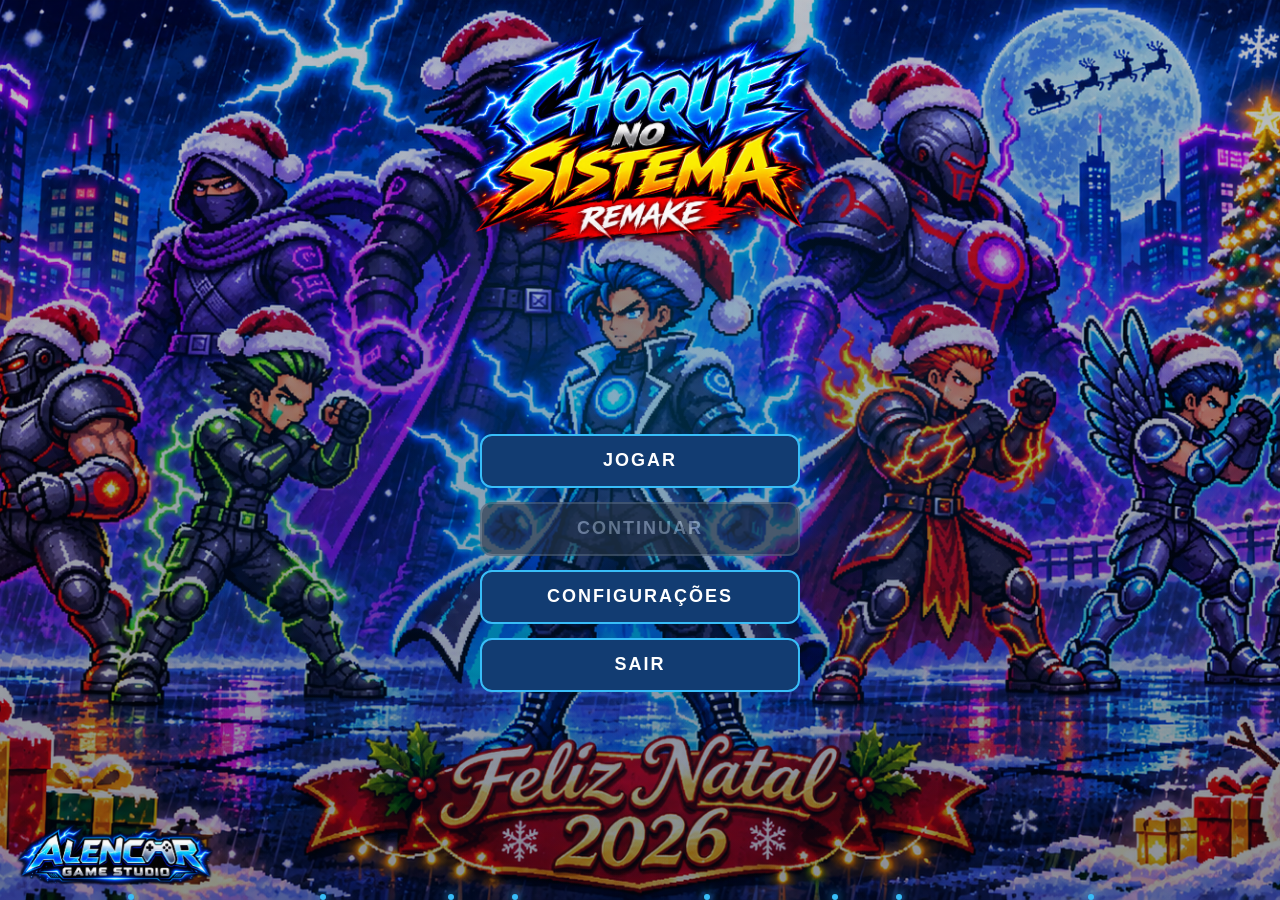
==== commit 59a3a6e4: "EDÇÃO DE NATAL" ====
--- a/app/src/main/assets/assets/index.html
+++ b/app/src/main/assets/assets/index.html
@@ -1,4 +1,3 @@
-<<<<<<< HEAD
 
 <!DOCTYPE html>
 <html lang="pt-BR">
@@ -16,6 +15,12 @@
 </head>
 
 <body>
+
+    <!-- ===================================== -->
+    <!-- NEVE ANIMADA - NATAL 2026 -->
+    <!-- ===================================== -->
+
+    <div id="neve-natal" aria-hidden="true"></div>
     
     <!-- PARTÍCULAS ELÉTRICAS DO MENU -->
     <div class="particulas" aria-hidden="true">
@@ -211,217 +216,3 @@
 
 
 </html>
-=======
-
-<!DOCTYPE html>
-<html lang="pt-BR">
-
-<head>
-  <meta charset="UTF-8">
-
-  <meta
-    name="viewport"
-    content="width=device-width, initial-scale=1.0"
-  >
-
-  <title>Choque no Sistema REMAKE</title>
-  <link rel="stylesheet" href="css/menu.css">
-</head>
-
-<body>
-    
-    <!-- PARTÍCULAS ELÉTRICAS DO MENU -->
-    <div class="particulas" aria-hidden="true">
-    <span></span>
-    <span></span>
-    <span></span>
-    <span></span>
-    <span></span>
-    <span></span>
-    <span></span>
-    <span></span>
-    </div>
-
-    
-    <!-- PAINEL DE CONFIGURAÇÕES -->
-    <section id="painelConfiguracoes" class="painel-configuracoes" hidden>
-
-    <h2>CONFIGURAÇÕES</h2>
-
-    <div class="config-opcao">
-        <label for="volumeMusica">Música</label>
-
-        <input
-        type="range"
-        id="volumeMusica"
-        min="0"
-        max="100"
-        value="70"
-        >
-    </div>
-
-    <div class="config-opcao">
-        <label for="volumeEfeitos">Efeitos sonoros</label>
-
-        <input
-        type="range"
-        id="volumeEfeitos"
-        min="0"
-        max="100"
-        value="80"
-        >
-    </div>
-
-    <button id="btnVoltarConfig">
-        VOLTAR
-    </button>
-
-    </section>
-
-    
-    <!-- MÚSICA DE FUNDO DO MENU -->
-    <audio
-    id="musicaMenu"
-    src="audio/musica_menu.mp3"
-    loop
-    preload="auto"
-    ></audio>
-
-    <!-- MENU PRINCIPAL -->
-    <main class="menu-principal">
-
-    <!-- LOGO DO JOGO -->
-    <header class="menu-topo">
-        <img
-        src="imagens/logo_remake.png"
-        alt="Choque no Sistema REMAKE"
-        class="logo-jogo"
-        >
-    </header>
-
-    <!-- BOTÕES DO MENU -->
-    <nav class="menu-botoes">
-
-        <button
-        id="btnJogar"
-        onclick="window.location.href='teste_mundo1.html'"
-        >
-        JOGAR
-        </button>
-
-        
-        <!-- CONTINUAR PARTIDA SALVA -->
-        <button
-        id="btnContinuar"
-        disabled
-        >
-        CONTINUAR
-        </button>
-
-
-        <button id="btnConfiguracoes">
-        CONFIGURAÇÕES
-        </button>
-
-        <button id="btnSair" onclick="sairDoJogo()">
-        SAIR
-        </button>
-
-    </nav>
-
-    <!-- LOGO DO ESTÚDIO -->
-    <footer class="menu-rodape">
-        <img
-        src="imagens/logo_alencar.png"
-        alt="Alencar Game Studio"
-        class="logo-studio"
-        >
-    </footer>
-
-    </main>
-
-    
-    
-    <!-- JANELA DE CONFIRMAÇÃO DE SAÍDA -->
-    <div id="janelaSair" class="janela-sair" hidden>
-        <div class="caixa-sair">
-            <h2>⚡ SAIR DO JOGO?</h2>
-
-            <p>Deseja realmente sair do
-            Choque no Sistema REMAKE?</p>
-
-            <div class="botoes-sair">
-                <button type="button"
-                    onclick="confirmarSaida()">
-                    SIM, SAIR
-                </button>
-
-                <button type="button"
-                    onclick="cancelarSaida()">
-                    NÃO
-                </button>
-            </div>
-        </div>
-    </div>
-
-
-    <script src="js/salvamento.js"></script>
-    <script src="js/menu.js"></script>
-
-    
-    <script>       
-        
-        /* =====================================
-        CHOQUE NO SISTEMA REMAKE
-        CONFIRMAÇÃO DE SAÍDA
-        ===================================== */
-
-        // Abrir janela de confirmação
-        function sairDoJogo() {
-            const janela = document.getElementById("janelaSair");
-
-            if (janela) {
-                janela.hidden = false;
-            }
-        }
-
-        // Cancelar saída e continuar jogando
-        function cancelarSaida() {
-            const janela = document.getElementById("janelaSair");
-
-            if (janela) {
-                janela.hidden = true;
-            }
-        }
-
-        // Confirmar e fechar o aplicativo
-        function confirmarSaida() {
-
-            // Parar a música do menu
-            const musica = document.getElementById("musicaMenu");
-
-            if (musica) {
-                musica.pause();
-                musica.currentTime = 0;
-            }
-
-            // Fechar o aplicativo Android
-            if (
-                window.Android &&
-                typeof window.Android.sairDoJogo === "function"
-            ) {
-                window.Android.sairDoJogo();
-            } else {
-                alert("Encerramento disponível apenas no APK Android.");
-            }
-        }
-
-
-    </script>
-
-</body>
-
-
-
-</html>
->>>>>>> c419f35235822dd270974a0bd7bcaf45162bafe7
--- a/app/src/main/assets/assets/css/menu.css
+++ b/app/src/main/assets/assets/css/menu.css
@@ -1,4 +1,3 @@
-
 
 /* MENU INICIAL - CHOQUE NO SISTEMA REMAKE */
 
@@ -130,16 +129,25 @@
 
 /* LOGO INFERIOR RESPONSIVA */
 
+/* LOGO INFERIOR RESPONSIVA */
 .logo-studio {
     display: block;
 
-    width: min(35vw, 190px);
+    position: fixed;
+    bottom: 12px;
+    left: 15px;
+    right: auto;
+
+    width: min(50%, 200px);
     max-width: 100%;
 
-    max-height: 13dvh;
+    max-height: 12dvh;
     height: auto;
 
     object-fit: contain;
+    transform: none;
+
+    z-index: 10;
 }
 
 
@@ -643,647 +651,66 @@
         transform: scale(1);
     }
 }
-
-/* MENU INICIAL - CHOQUE NO SISTEMA REMAKE */
-
-* {
-  box-sizing: border-box;
-}
-
-html,
-body {
-  width: 100%;
-  min-height: 100%;
-  margin: 0;
-  padding: 0;
-}
-
-body {
-  min-height: 100vh;
-  min-height: 100dvh;
-  
-  background:
-    linear-gradient(
-      rgba(0, 8, 25, 0.25),
-      rgba(0, 8, 25, 0.45)
-    ),
-    url("../imagens/background_menu.png")
-    center center / cover no-repeat;
-
-
-  color: white;
-  font-family: Arial, sans-serif;
-
-  display: flex;
-  flex-direction: column;
-  justify-content: center;
-  align-items: center;
-
-  overflow-x: hidden;
-}
-
-/* ESTRUTURA DO MENU PRINCIPAL */
-
-.menu-principal {
-  width: 100%;
-  min-height: 100vh;
-  min-height: 100dvh;
-
-  display: flex;
-  flex-direction: column;
-  align-items: center;
-  justify-content: space-between;
-
-  padding: 25px 20px;
-  gap: 25px;
-}
-
-/* LOGO SUPERIOR */
-
-.menu-topo {
-  width: 100%;
-  display: flex;
-  justify-content: center;
-}
-
-
-/* LOGO SUPERIOR RESPONSIVA */
-
-.logo-jogo {
-    display: block;
-
-    width: min(65vw, 480px);
-    max-width: 100%;
-
-    max-height: 25dvh;
-    height: auto;
-
-    object-fit: contain;
-}
-
-
-/* BOTÕES CENTRALIZADOS */
-
-.menu-botoes {
-  width: min(100%, 320px);
-
-  display: flex;
-  flex-direction: column;
-  align-items: stretch;
-  gap: 14px;
-
-  margin: auto 0;
-}
-
-.menu-botoes button {
-  width: 100%;
-  min-height: 54px;
-
-  background: #123c72;
-  color: white;
-
-  border: 2px solid #38bdf8;
-  border-radius: 12px;
-
-  font-size: 18px;
-  font-weight: bold;
-  letter-spacing: 2px;
-
-  cursor: pointer;
-  transition: 0.2s;
-}
-
-.menu-botoes button:hover {
-  background: #1674bc;
-  box-shadow: 0 0 20px #38bdf8;
-  transform: scale(1.04);
-}
-
-.menu-botoes button:active {
-  transform: scale(0.97);
-}
-
-/* LOGO INFERIOR */
-
-.menu-rodape {
-  width: 100%;
-  display: flex;
-  justify-content: center;
-}
-
-
-/* LOGO INFERIOR RESPONSIVA */
-
-.logo-studio {
-    display: block;
-
-    width: min(35vw, 190px);
-    max-width: 100%;
-
-    max-height: 13dvh;
-    height: auto;
-
-    object-fit: contain;
-}
-
-
-/* AJUSTES PARA TELAS BAIXAS */
-
-@media (max-height: 500px) {
-  
-/* ESTRUTURA RESPONSIVA DO MENU */
-
-.menu-principal {
-    width: 100%;
-
-    height: 100vh;
-    height: 100dvh;
-    min-height: 0;
-
-    display: flex;
-    flex-direction: column;
-    align-items: center;
-    justify-content: space-between;
-
-    padding:
-        clamp(6px, 2dvh, 25px)
-        clamp(10px, 2vw, 20px);
-
-    gap: clamp(4px, 1dvh, 16px);
-
-    overflow: hidden;
-}
-
-
-  .logo-jogo {
-    max-height: 22vh;
-  }
-
-  
-/* BOTÕES CENTRAIS RESPONSIVOS */
-
-.menu-botoes {
-    width: min(42vw, 320px);
-    max-width: 100%;
-
-    display: flex;
-    flex-direction: column;
-    align-items: stretch;
-
-    gap: clamp(5px, 1.5dvh, 14px);
-
-    margin: auto 0;
-}
-
-
-  
-.menu-botoes button {
-    width: 100%;
-
-    min-height: 0;
-    height: clamp(30px, 8dvh, 54px);
-
-    background: #123c72;
-    color: white;
-
-    border: 2px solid #38bdf8;
-    border-radius: 12px;
-
-    font-size: clamp(12px, 2.5dvh, 18px);
-    font-weight: bold;
-    letter-spacing: 2px;
-
-    cursor: pointer;
-    transition: 0.2s;
-
-    touch-action: manipulation;
-}
-
-
-  .logo-studio {
-    max-height: 12vh;
-  }
-}
-
-/* EFEITO ELÉTRICO ANIMADO DO MENU */
-
-body {
-  position: relative;
-  isolation: isolate;
-}
-
-/* ILUMINAÇÃO ELÉTRICA */
-
-body::before {
-  content: "";
-  position: fixed;
-  inset: 0;
-
-  background:
-    radial-gradient(
-      ellipse at 50% 45%,
-      rgba(0, 174, 255, 0.24) 0%,
-      rgba(0, 102, 255, 0.08) 35%,
-      transparent 70%
-    );
-
-  pointer-events: none;
-  z-index: -1;
-
-  animation: pulsarEnergia 4s ease-in-out infinite;
-}
-
-/* ANIMAÇÃO DO BRILHO */
-
-@keyframes pulsarEnergia {
-  0%, 100% {
-    opacity: 0.35;
-    transform: scale(0.95);
-  }
-
-  50% {
-    opacity: 1;
-    transform: scale(1.08);
-  }
-}
-
-/* RESPEITAR PREFERÊNCIA DE MOVIMENTO REDUZIDO */
-
-@media (prefers-reduced-motion: reduce) {
-  body::before {
-    animation: none;
-    opacity: 0.65;
-  }
-}
-
-/* PARTÍCULAS ELÉTRICAS */
-
-
-.particulas {
-  position: fixed;
-  inset: 0;
-  overflow: hidden;
-  pointer-events: none;
-  z-index: 0;
-}
-
-/* Manter os elementos do menu acima das partículas */
-.menu-principal {
-  position: relative;
-  z-index: 1;
-}
-
-.particulas span {
-  position: absolute;
-  bottom: 0;
-
-  width: 6px;
-  height: 6px;
-
-  background: #38bdf8;
-  border-radius: 50%;
-
-  box-shadow:
-    0 0 10px #38bdf8,
-    0 0 20px #0284c7;
-
-  animation: subirParticula 4s linear infinite;
-}
-
-.particulas span:nth-child(1) {
-  left: 10%;
-  animation-delay: 0s;
-}
-
-.particulas span:nth-child(2) {
-  left: 25%;
-  animation-delay: -2s;
-}
-
-.particulas span:nth-child(3) {
-  left: 40%;
-  animation-delay: -4s;
-}
-
-.particulas span:nth-child(4) {
-  left: 55%;
-  animation-delay: -1s;
-}
-
-.particulas span:nth-child(5) {
-  left: 70%;
-  animation-delay: -5s;
-}
-
-.particulas span:nth-child(6) {
-  left: 85%;
-  animation-delay: -3s;
-}
-
-.particulas span:nth-child(7) {
-  left: 35%;
-  animation-delay: -6s;
-}
-
-.particulas span:nth-child(8) {
-  left: 65%;
-  animation-delay: -7s;
-}
-
-
-@keyframes subirParticula {
-  0% {
-    transform: translateY(0);
-    opacity: 0;
-  }
-
-  15% {
-    opacity: 1;
-  }
-
-  85% {
-    opacity: 1;
-  }
-
-  100% {
-    transform: translateY(-120vh);
-    opacity: 0;
-  }
-}
-
-
-@media (prefers-reduced-motion: reduce) {
-  .particulas span {
-    animation: none;
-    opacity: 0.3;
-  }
-}
-
-/* =====================================
-   PAINEL DE CONFIGURAÇÕES
-===================================== */
-
-.painel-configuracoes {
-  position: fixed;
-  inset: 0;
-  z-index: 10;
-
-  display: flex;
-  flex-direction: column;
-  justify-content: center;
-  align-items: center;
-
-  gap: 25px;
-  padding: 20px;
-
-  background: rgba(2, 10, 30, 0.96);
-  backdrop-filter: blur(10px);
-}
-
-/* Manter o painel escondido quando necessário */
-.painel-configuracoes[hidden] {
-  display: none;
-}
-
-/* TÍTULO */
-
-.painel-configuracoes h2 {
-  color: #7dd3fc;
-  font-size: clamp(22px, 4vw, 36px);
-  letter-spacing: 3px;
-  text-align: center;
-
-  text-shadow: 0 0 20px #0284c7;
-}
-
-/* OPÇÕES DE VOLUME */
-
-.config-opcao {
-  width: min(100%, 350px);
-
-  display: flex;
-  flex-direction: column;
-  gap: 12px;
-}
-
-.config-opcao label {
-  font-size: 17px;
-  font-weight: bold;
-  color: white;
-}
-
-/* BARRAS DE VOLUME */
-
-.config-opcao input[type="range"] {
-  width: 100%;
-  height: 8px;
-
-  accent-color: #38bdf8;
-  cursor: pointer;
-}
-
-/* BOTÃO VOLTAR */
-
-#btnVoltarConfig {
-  width: min(100%, 250px);
-  min-height: 50px;
-
-  background: #123c72;
-  color: white;
-
-  border: 2px solid #38bdf8;
-  border-radius: 12px;
-
-  font-size: 17px;
-  font-weight: bold;
-  letter-spacing: 2px;
-
-  cursor: pointer;
-}
-
-#btnVoltarConfig:hover {
-  background: #1674bc;
-  box-shadow: 0 0 20px #38bdf8;
-}
-
-/* ADAPTAÇÃO PARA CELULARES */
-
-@media (max-height: 500px) {
-  .painel-configuracoes {
-    gap: 12px;
-    padding: 10px;
-    overflow-y: auto;
-  }
-
-  .painel-configuracoes h2 {
-    margin: 5px 0;
-  }
-
-  .config-opcao {
-    gap: 5px;
-  }
-
-  #btnVoltarConfig {
-    min-height: 38px;
-    font-size: 13px;
-  }
-}
-
-/* ==========================================
-   MENU RESPONSIVO — CHOQUE NO SISTEMA REMAKE
-   ========================================== */
-
-/* Evitar margens e rolagem */
-html,
-body {
-    margin: 0;
-    padding: 0;
-    width: 100%;
-    min-height: 100%;
-    overflow: hidden;
-}
-
-/* Adaptar imagens à largura disponível */
-img {
-    max-width: 100%;
-    height: auto;
-}
-
-/* Melhorar interação em dispositivos touch */
-button {
-    touch-action: manipulation;
-    -webkit-tap-highlight-color: transparent;
-}
-
-/* AJUSTES FINAIS PARA TELAS HORIZONTAIS */
-
-@media (orientation: landscape) and (max-height: 500px) {
-
-    .menu-topo,
-    .menu-rodape {
-        flex-shrink: 1;
-        min-height: 0;
-    }
-
-    .logo-jogo {
-        max-height: 20dvh;
-    }
-
-    .logo-studio {
-        max-height: 10dvh;
-    }
-
-    .menu-botoes {
-        flex-shrink: 0;
-        gap: 5px;
-    }
-
-    .menu-botoes button {
-        height: clamp(28px, 7dvh, 38px);
-        min-height: 0;
-    }
-}
-
-/* BOTÃO CONTINUAR SEM SALVAMENTO */
-
-#btnContinuar:disabled {
-  background: #263447;
-  border-color: #526174;
-  color: #94a3b8;
-  opacity: 0.65;
-  cursor: not-allowed;
-  box-shadow: none;
-  transform: none;
-}
-
-
-/* =====================================
-   CHOQUE NO SISTEMA REMAKE
-   JANELA DE CONFIRMAÇÃO DE SAÍDA
-===================================== */
-
-.janela-sair[hidden] {
-    display: none !important;
-}
-
-.janela-sair {
+/* ===================================== */
+/* CHOQUE NO SISTEMA REMAKE - NATAL 2026 */
+/* ANIMAÇÃO DE NEVE                     */
+/* ===================================== */
+
+#neve-natal {
     position: fixed;
     inset: 0;
     width: 100%;
     height: 100%;
-    background: rgba(0, 0, 0, 0.85);
-    display: flex;
-    justify-content: center;
-    align-items: center;
-    z-index: 99999;
-    padding: 20px;
-    box-sizing: border-box;
-}
-
-.caixa-sair {
-    width: 100%;
-    max-width: 420px;
-    padding: 30px 20px;
-    box-sizing: border-box;
-    background: linear-gradient(
-        145deg,
-        #07152e,
-        #102b59
-    );
-    border: 2px solid #ffdf00;
-    border-radius: 18px;
-    box-shadow:
-        0 0 15px #ffdf00,
-        0 0 35px rgba(0, 170, 255, 0.5);
-    text-align: center;
-    animation: surgirJanela 0.25s ease-out;
-}
-
-.caixa-sair h2 {
-    color: #ffdf00;
-    font-size: 24px;
-    margin-bottom: 18px;
-    text-shadow: 0 0 12px #ffdf00;
-}
-
-.caixa-sair p {
+    overflow: hidden;
+
+    pointer-events: none;
+    z-index: 20;
+}
+
+/* Flocos de neve */
+#neve-natal .floco {
+    position: absolute;
+    top: -20px;
+
     color: white;
-    font-size: 17px;
-    margin-bottom: 25px;
-}
-
-.botoes-sair {
-    display: flex;
-    justify-content: center;
-    gap: 15px;
-}
-
-.botoes-sair button {
-    flex: 1;
-    padding: 13px 10px;
-    border: 2px solid #ffdf00;
-    border-radius: 10px;
-    background: #102b59;
-    color: white;
-    font-size: 15px;
-    font-weight: bold;
-    cursor: pointer;
-    touch-action: manipulation;
-}
-
-.botoes-sair button:active {
-    background: #ffdf00;
-    color: #07152e;
-}
-
-@keyframes surgirJanela {
-    from {
+    opacity: 0.85;
+
+    user-select: none;
+    pointer-events: none;
+
+    animation: neveCaindo linear infinite;
+    will-change: transform;
+}
+
+/* Movimento da neve */
+@keyframes neveCaindo {
+    0% {
+        transform: translate3d(-15px, -20px, 0);
         opacity: 0;
-        transform: scale(0.8);
-    }
-
-    to {
-        opacity: 1;
-        transform: scale(1);
-    }
-}
+    }
+
+    10% {
+        opacity: 0.85;
+    }
+
+    25% {
+        transform: translate3d(15px, 25vh, 0);
+    }
+
+    50% {
+        transform: translate3d(-10px, 50vh, 0);
+    }
+
+    75% {
+        transform: translate3d(20px, 75vh, 0);
+    }
+
+    90% {
+        opacity: 0.85;
+    }
+
+    100% {
+        transform: translate3d(-5px, 105vh, 0);
+        opacity: 0;
+    }
+}
